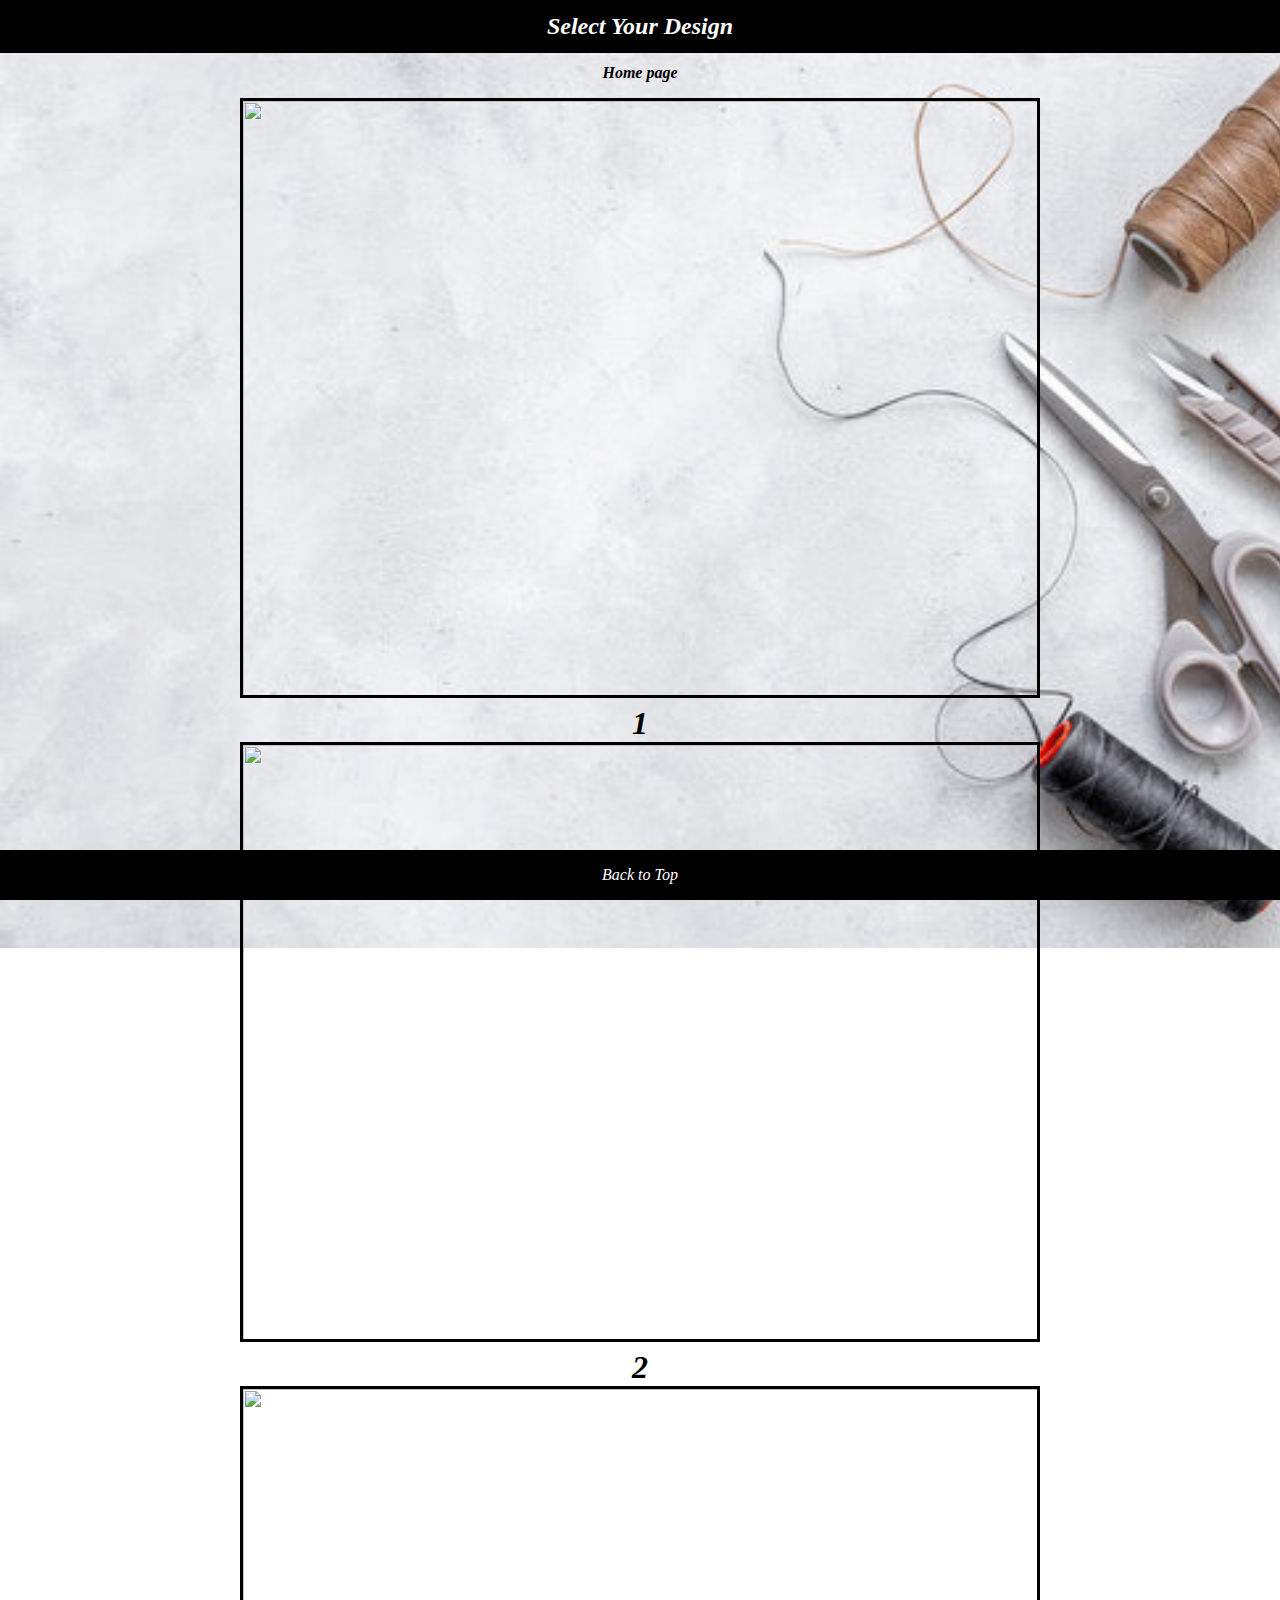
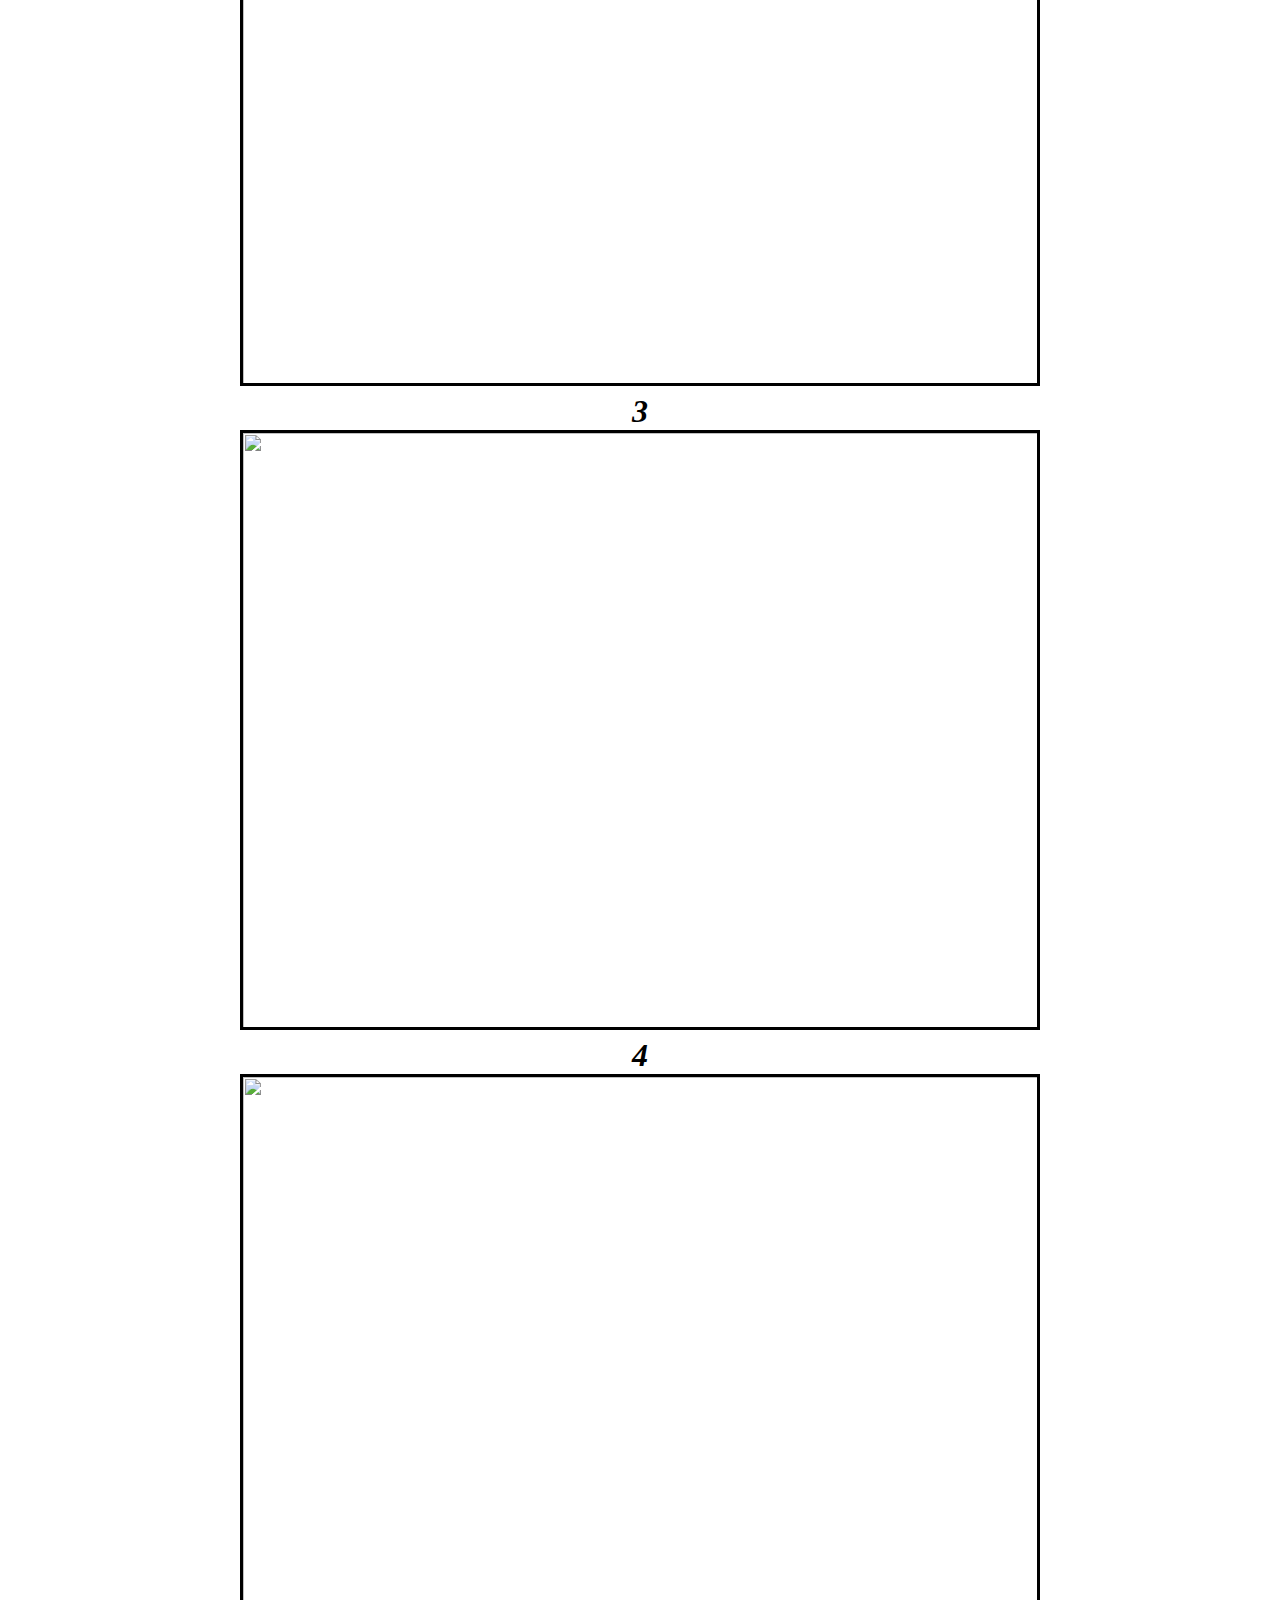
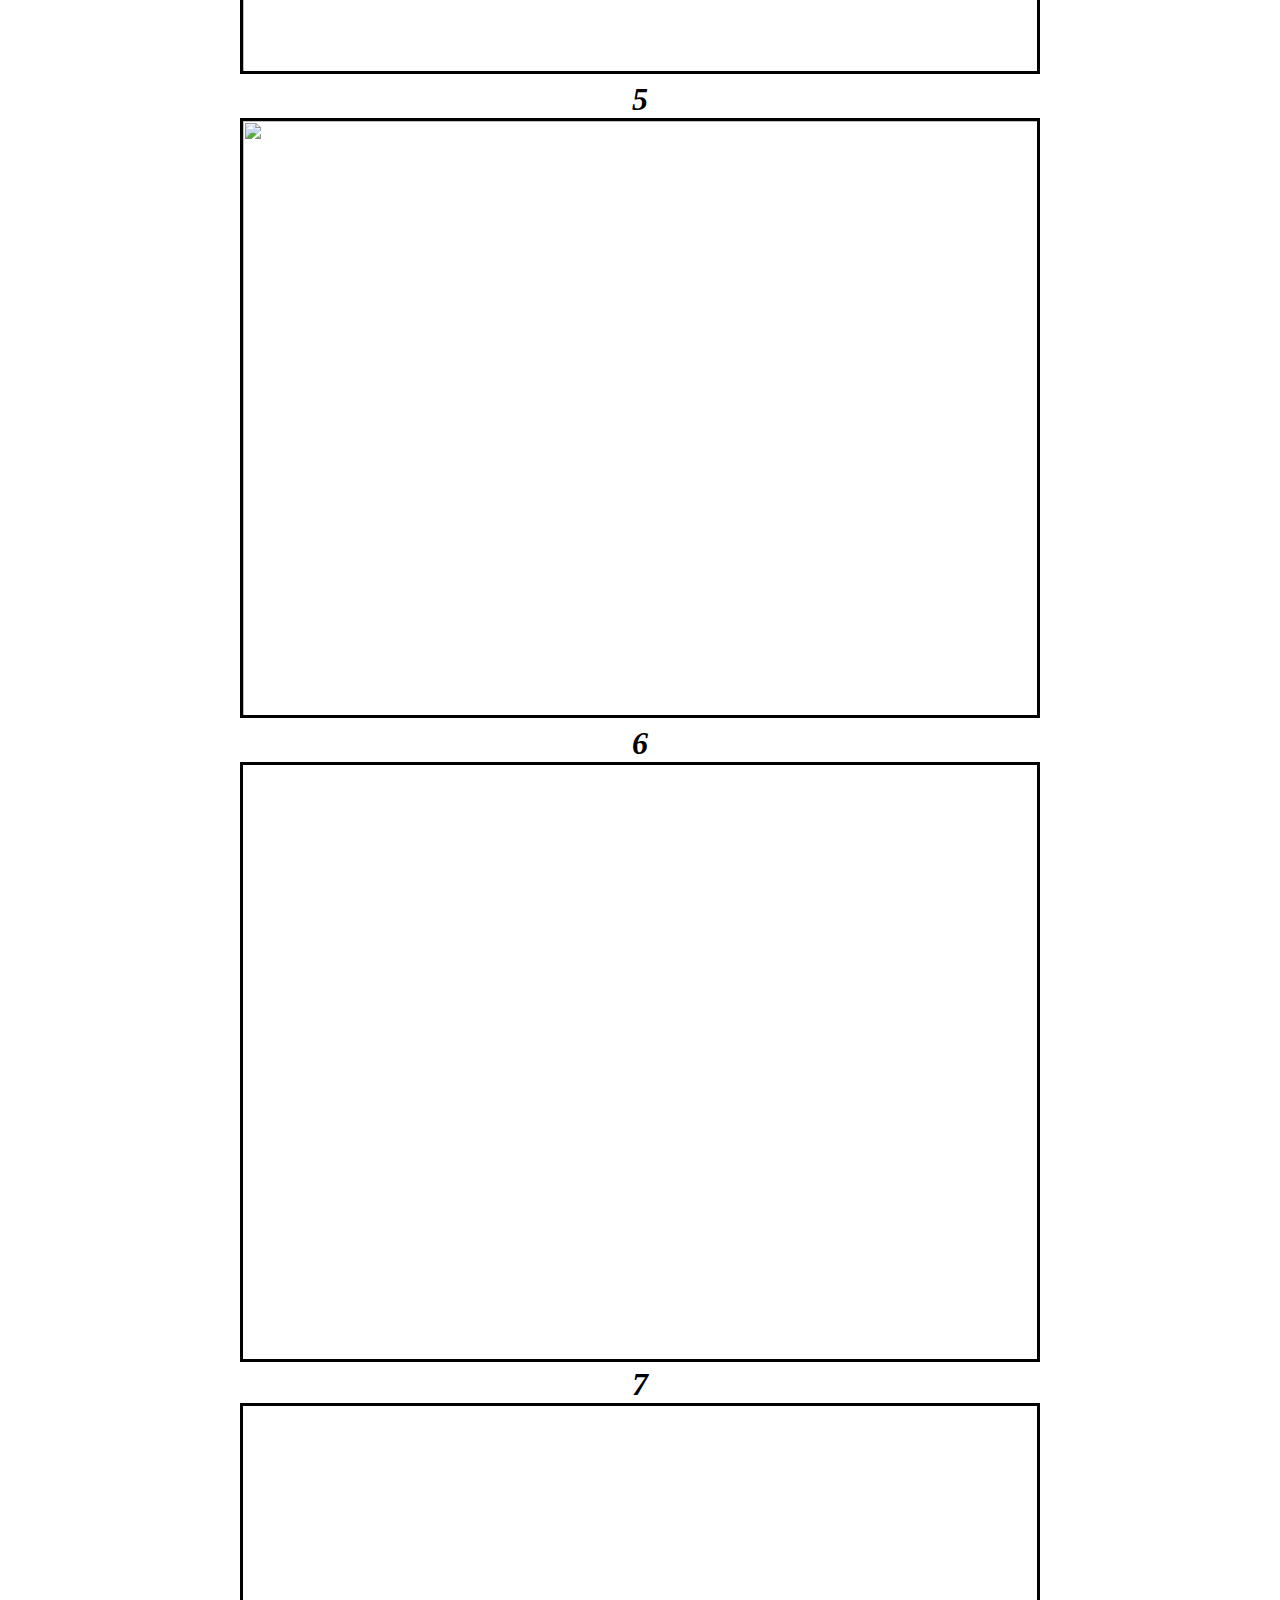
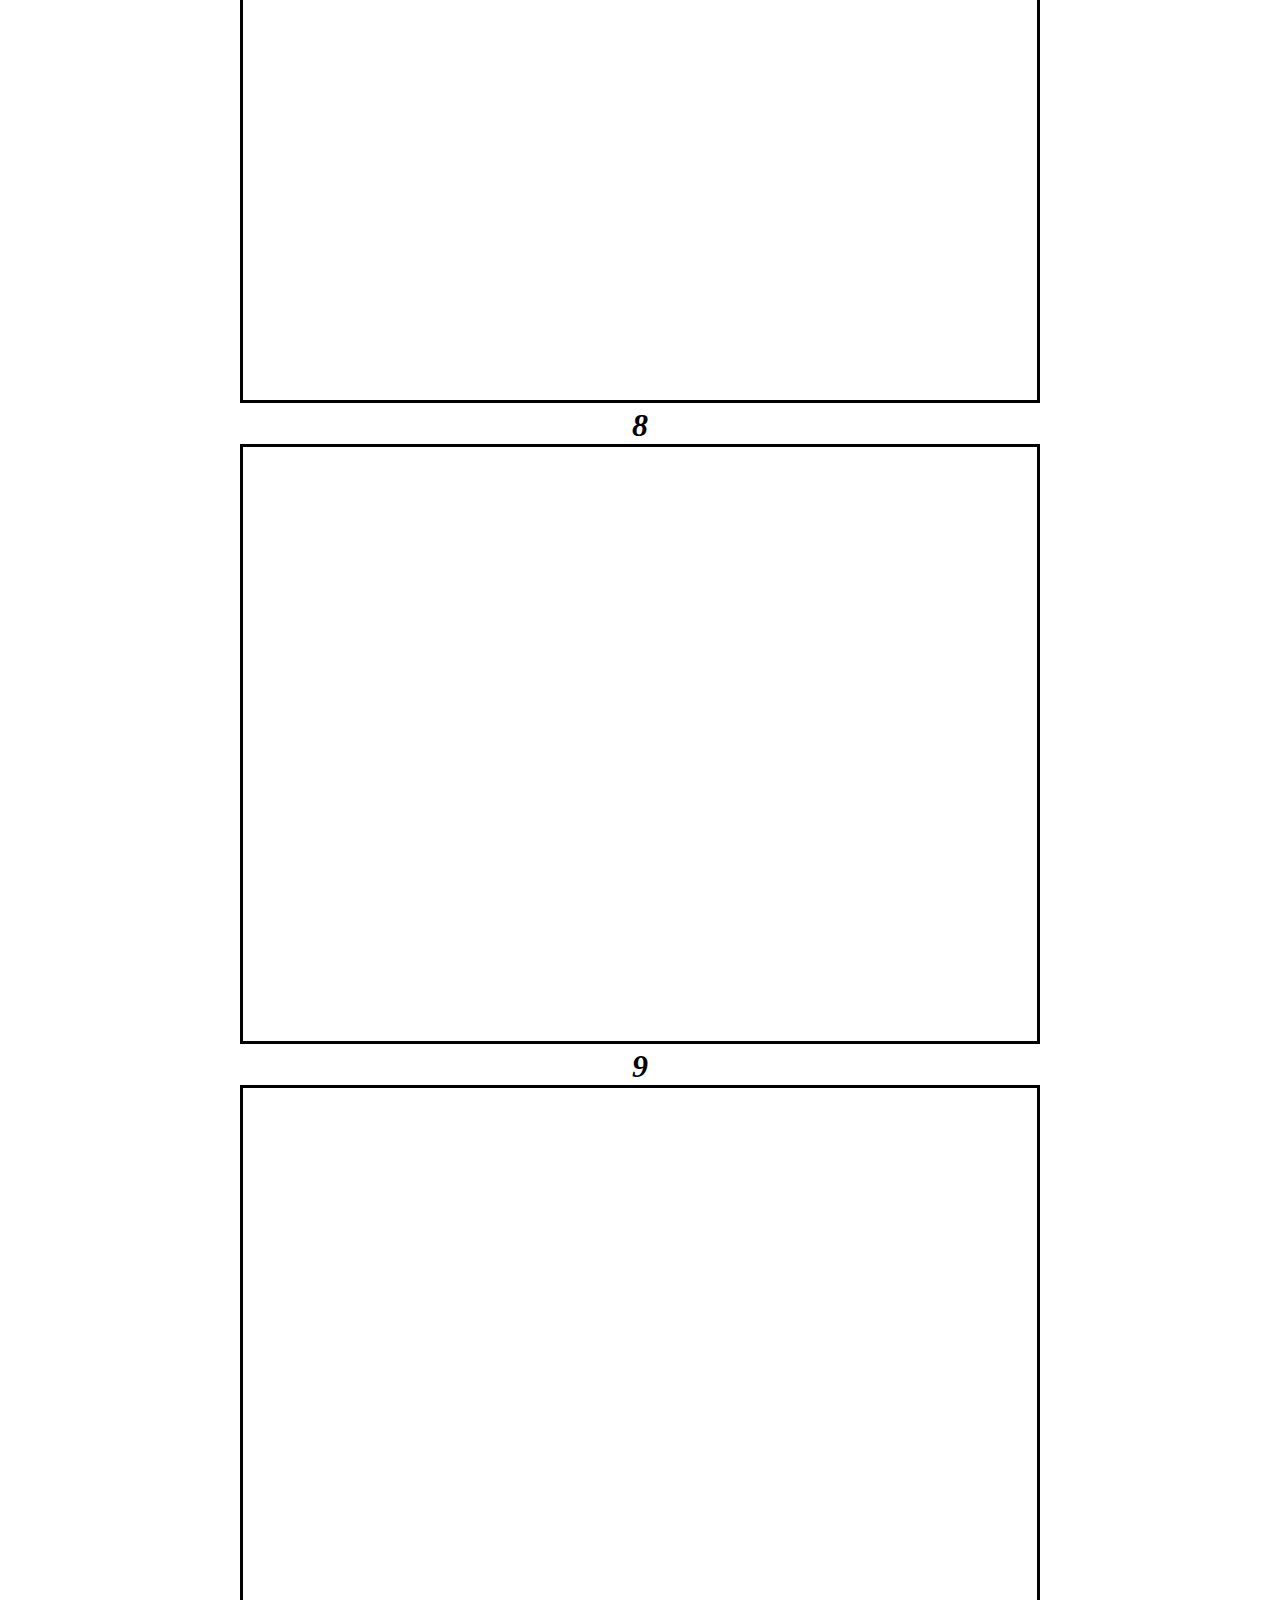
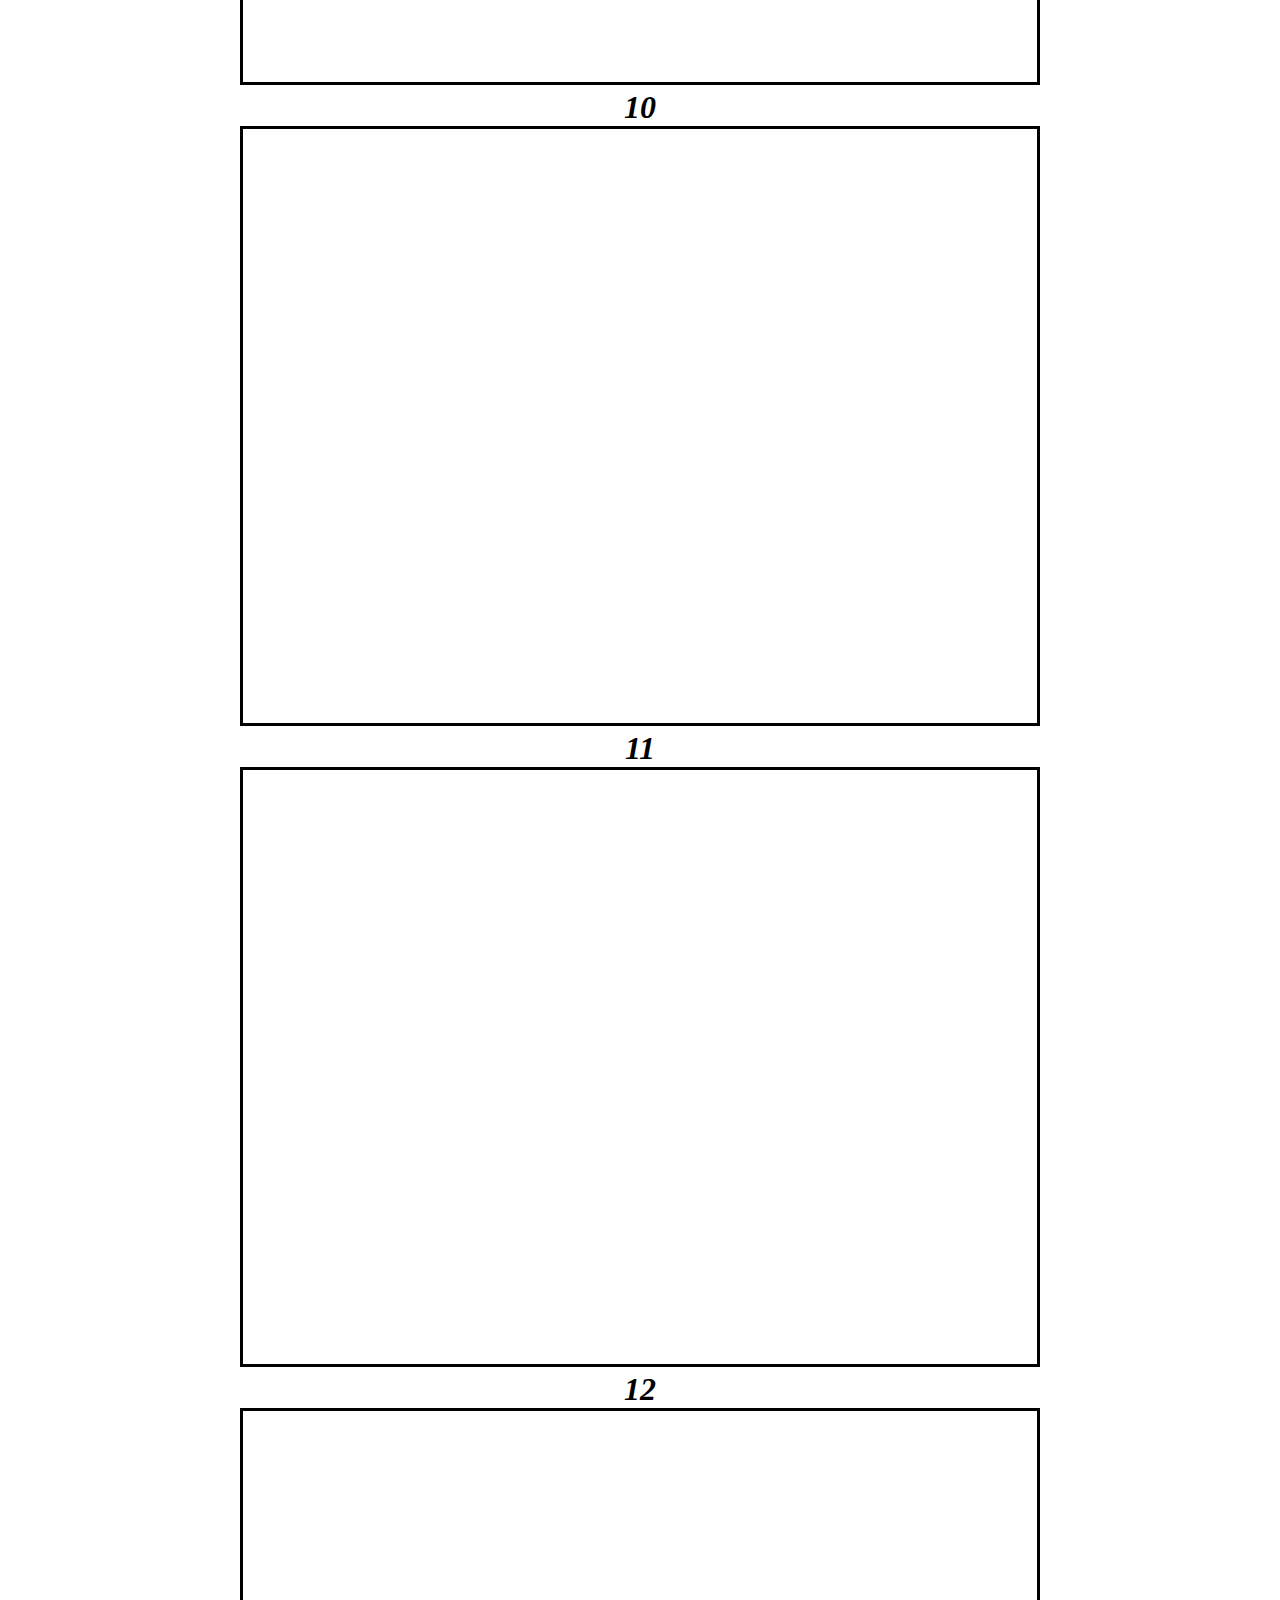
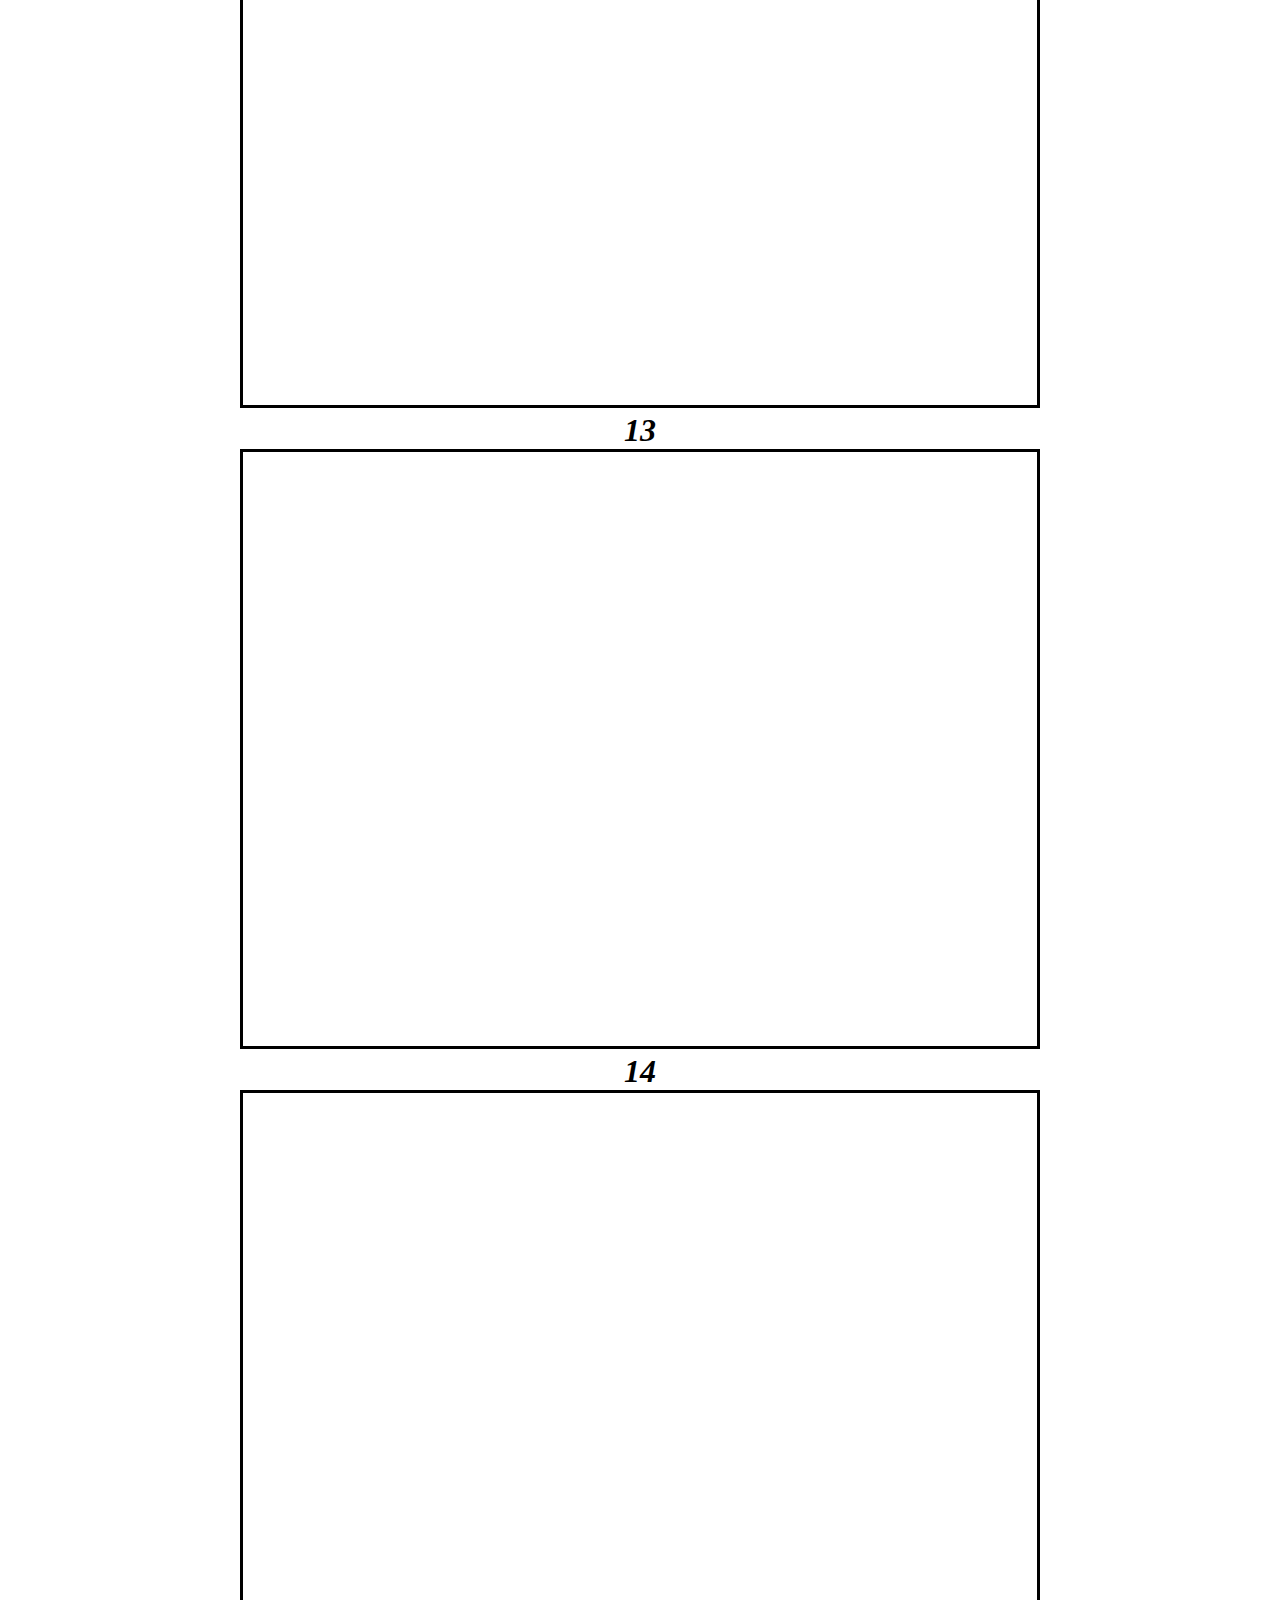
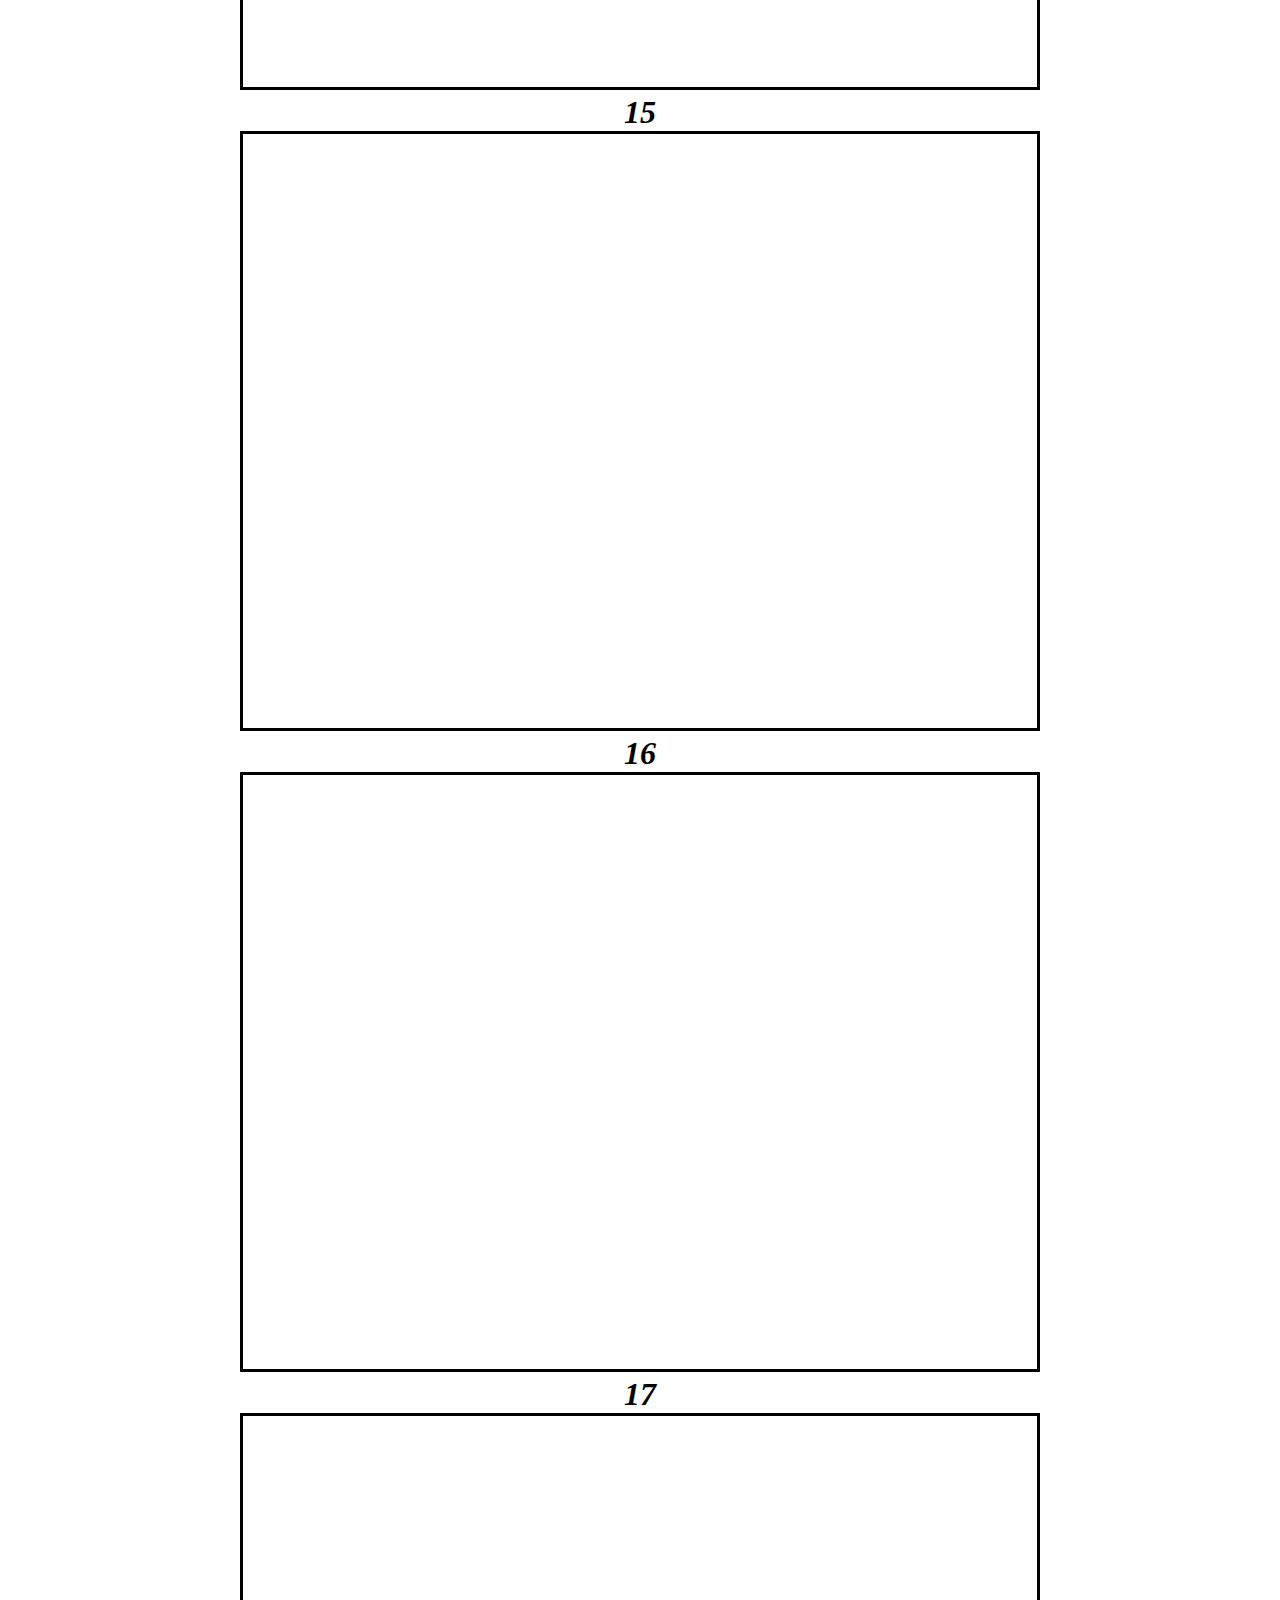
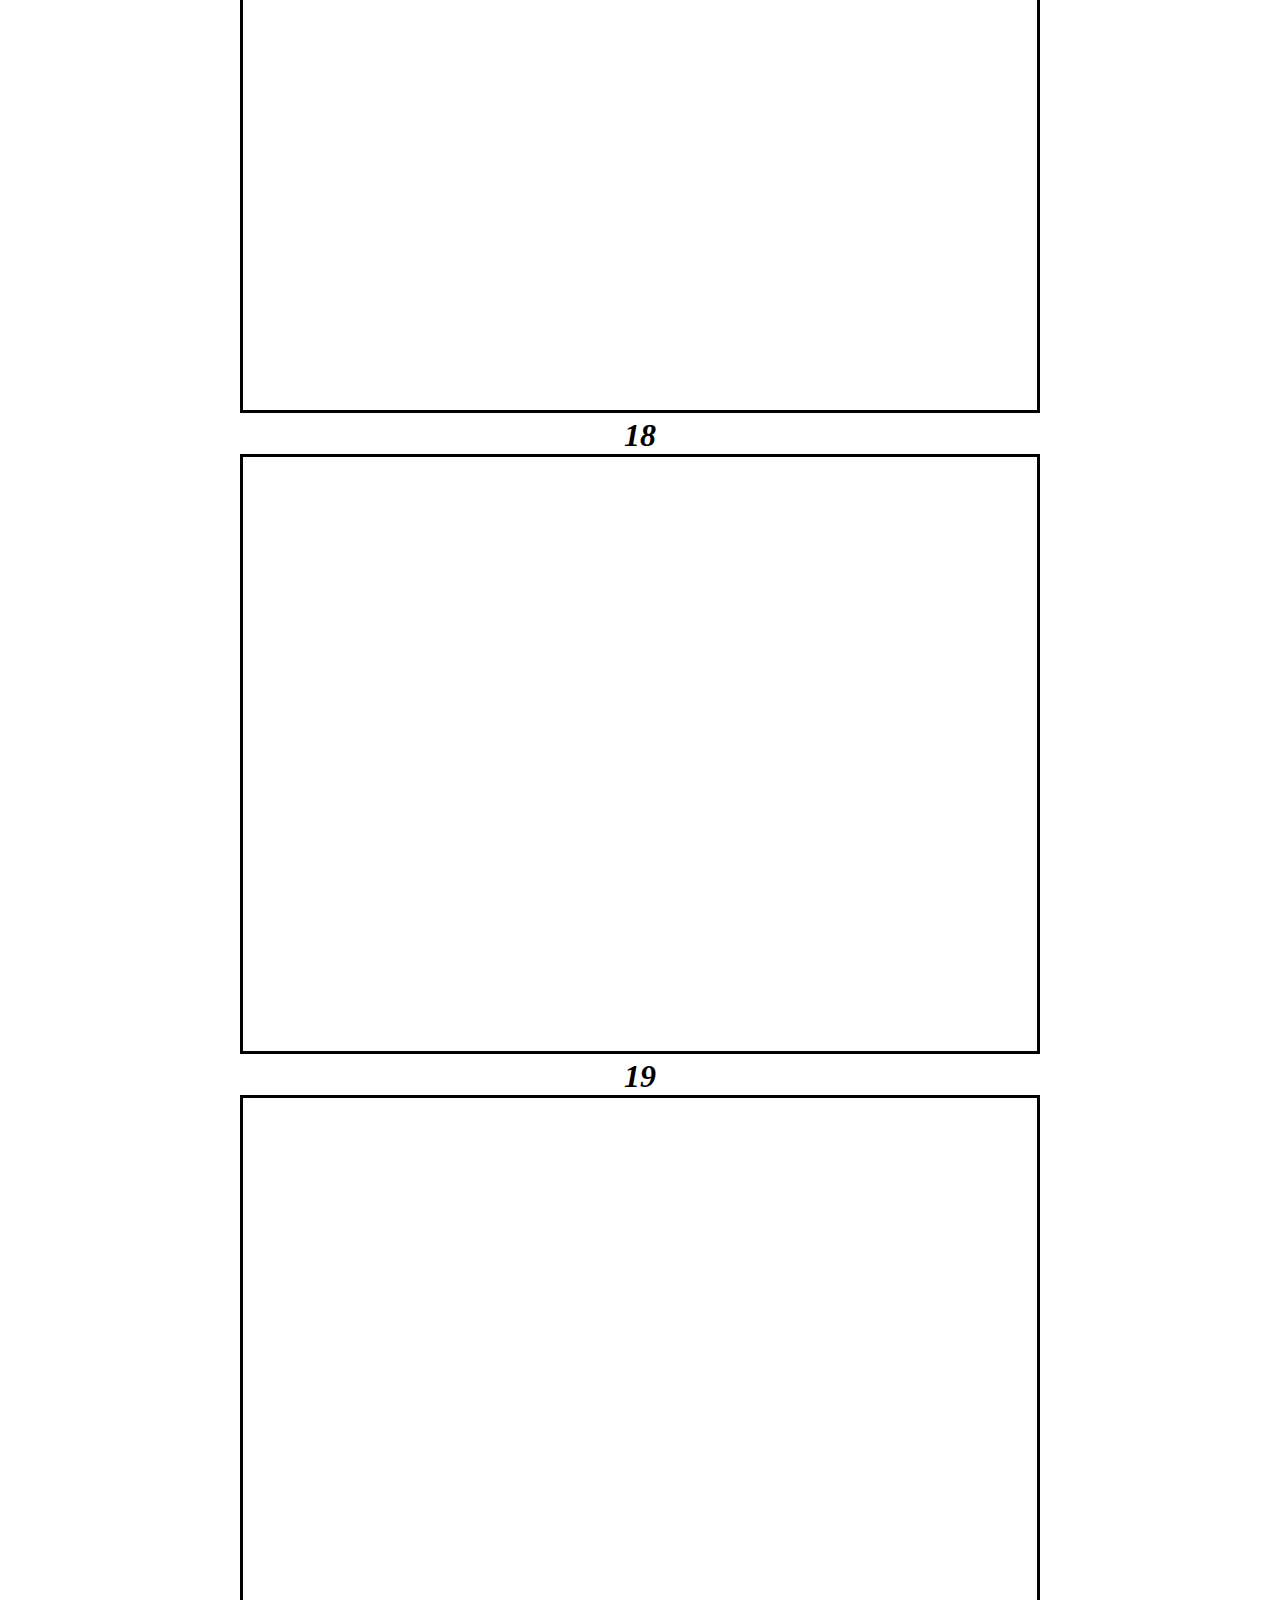
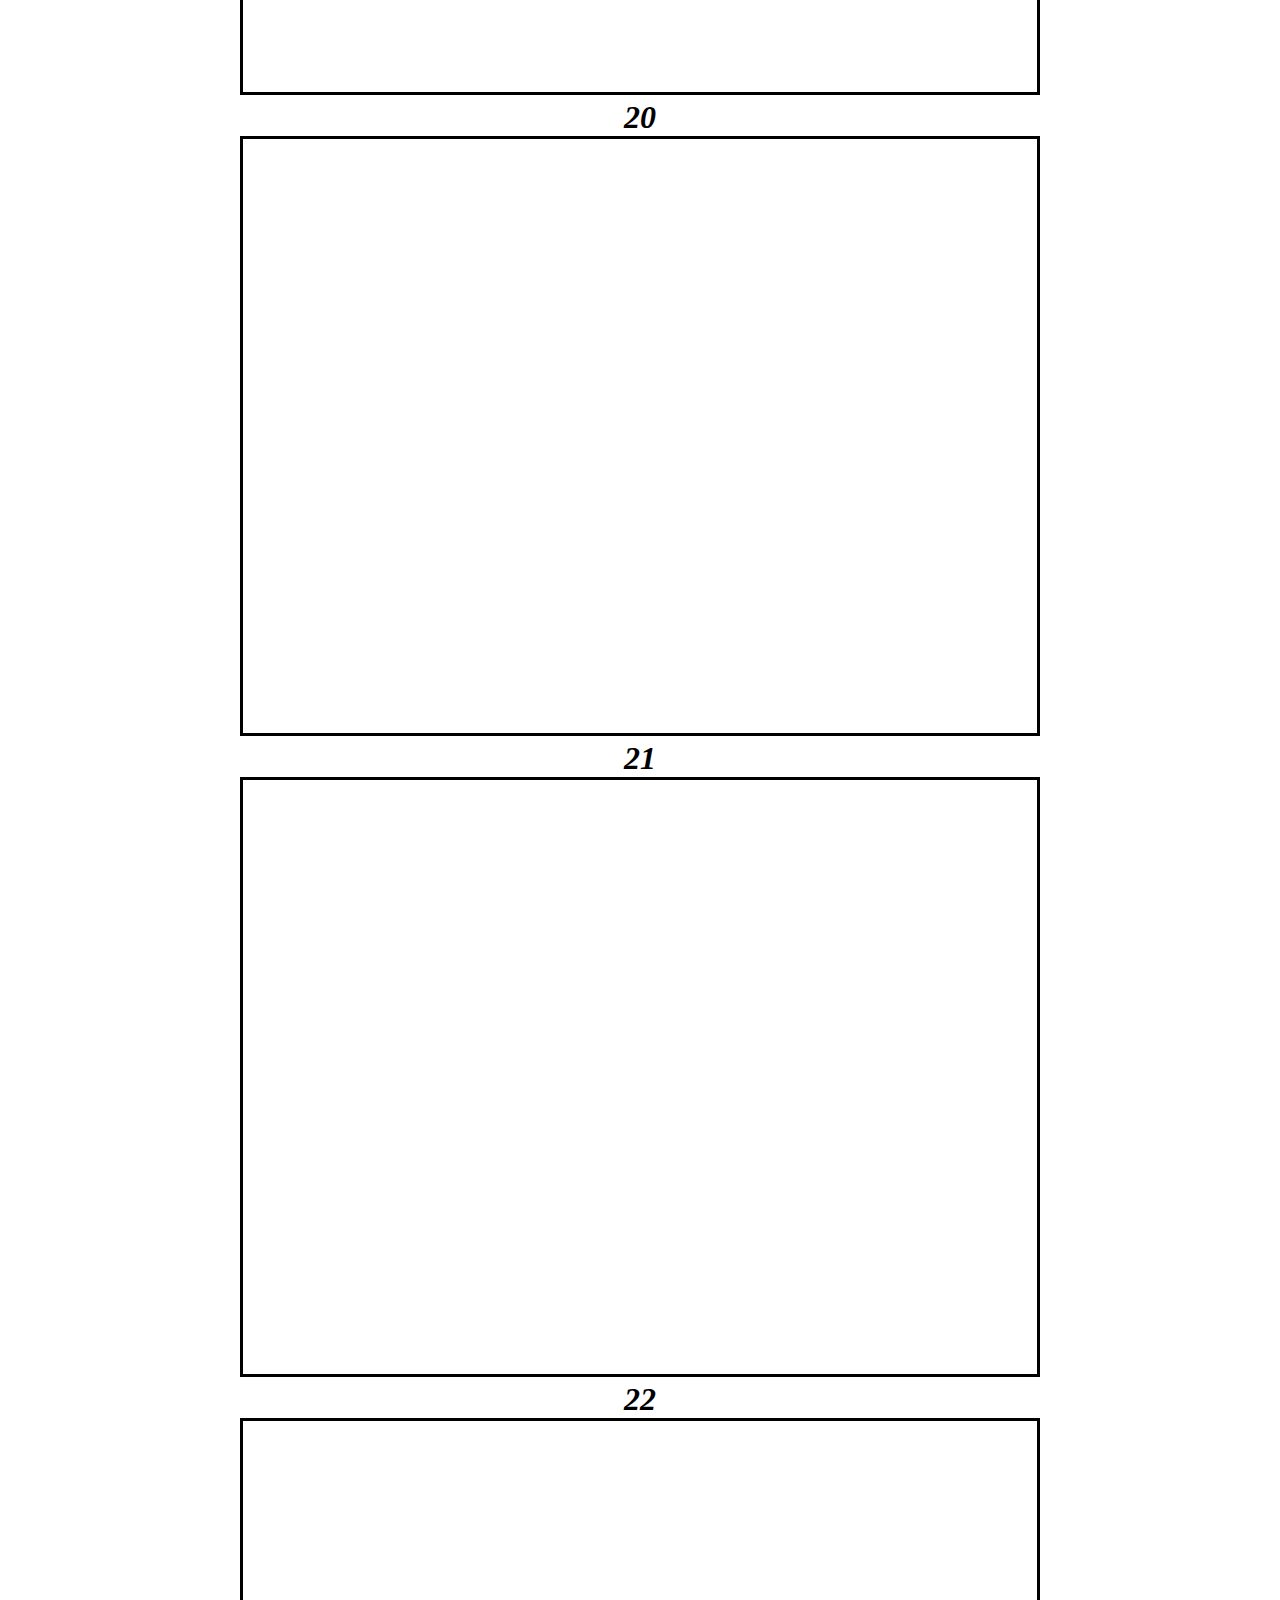
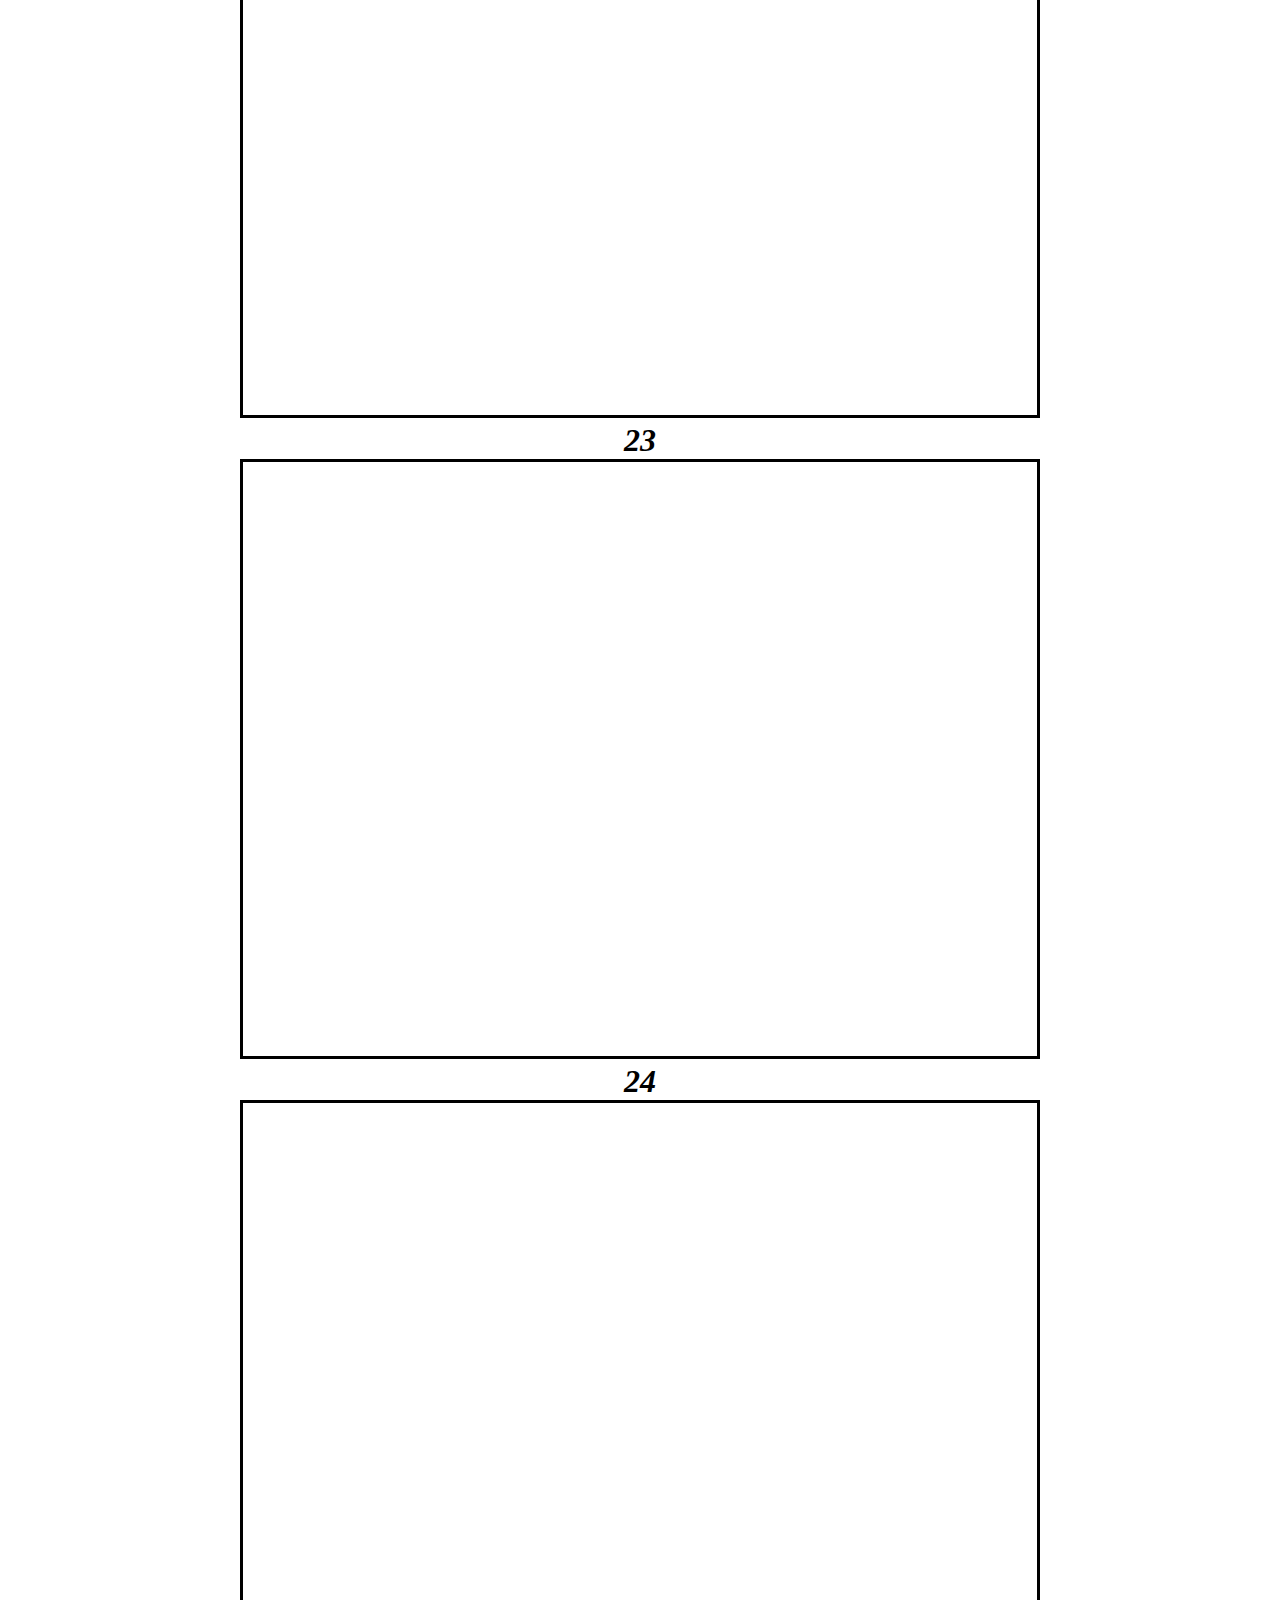
==== blouse.html @ ea1b33c8 "Add files via upload" ====
<!DOCTYPE html>
<html lang="en">
<head>
    <meta charset="UTF-8">
    <meta http-equiv="X-UA-Compatible" content="IE=edge">
    <meta name="viewport" content="width=device-width, initial-scale=1.0">
    <title>Document</title>
    <link rel="stylesheet" href="style.css">
</head>
<body>
    <header class="select">
        <h2>Select Your Design</h2>
        <div class="come">
            <p><a href="index.html">Home page</a></p>
        </div>
    </header>
    <main class="images">
    <figure>
        <img src="images/IMG_20250216_075052.jpg" height="auto" width="80%" loading="lazy">
        <figcaption>1</figcaption>
    </figure>
    <figure>
        <img src="images/IMG_20250216_075114.jpg" height="auto" width="80%" loading="lazy">
        <figcaption>2</figcaption>
    </figure>
        <figure>
        <img src="images/IMG_20250216_075137.jpg" height="auto" width="80%" loading="lazy">
        <figcaption>3</figcaption>
    </figure>
    <figure>
        <img src="images/IMG_20250216_075151.jpg" height="auto" width="80%" loading="lazy">
        <figcaption>4</figcaption>
    </figure>
        <figure>
        <img src="images/IMG_20250216_075327.jpg" height="auto" width="80%" loading="lazy">
        <figcaption>5</figcaption>
    </figure>
    <figure>
        <img src="images/IMG_20250216_075432.jpg" height="auto" width="80%" loading="lazy">
        <figcaption>6</figcaption>
    </figure>
        <figure>
        <img src="images/IMG_20250216_075449.jpg" height="auto" width="80%" loading="lazy">
        <figcaption>7</figcaption>
    </figure>
    <figure>
        <img src="images/IMG_20250216_075507.jpg" height="auto" width="80%" loading="lazy">
        <figcaption>8</figcaption>
    </figure>
        <figure>
        <img src="images/IMG_20250216_075551.jpg" height="auto" width="80%" loading="lazy">
        <figcaption>9</figcaption>
    </figure>
    <figure>
        <img src="images/IMG_20250216_075533.jpg" height="auto" width="80%" loading="lazy">
        <figcaption>10</figcaption>
    </figure>
        <figure>
        <img src="images/IMG_20250216_075616.jpg" height="auto" width="80%" loading="lazy">
        <figcaption>11</figcaption>
    </figure>
    <figure>
        <img src="images/IMG_20250216_075655.jpg" height="auto" width="80%" loading="lazy">
        <figcaption>12</figcaption>
    </figure>
        <figure>
        <img src="images/IMG_20250216_075635.jpg" height="auto" width="80%" loading="lazy">
        <figcaption>13</figcaption>
    </figure>
    <figure>
        <img src="images/IMG_20250216_075714.jpg" height="auto" width="80%" loading="lazy">
        <figcaption>14</figcaption>
    </figure>
    <figure>
        <img src="images/IMG_20250216_075752.jpg" height="auto" width="80%" loading="lazy">
        <figcaption>15</figcaption>
    </figure>
    <figure>
        <img src="images/IMG_20250216_075842.jpg" height="auto" width="80%" loading="lazy">
        <figcaption>16</figcaption>
    </figure>
       <figure>
        <img src="images/IMG_20250216_080505.jpg" height="auto" width="80%" loading="lazy">
        <figcaption>17</figcaption>
    </figure>
    <figure>
        <img src="images/IMG_20250216_080620.jpg" height="auto" width="80%" loading="lazy">
        <figcaption>18</figcaption>
    </figure>
        <figure>
        <img src="images/IMG_20250216_080645.jpg" height="auto" width="80%" loading="lazy">
        <figcaption>19</figcaption>
    </figure>
    <figure>
        <img src="images/IMG_20250216_080659.jpg" height="auto" width="80%" loading="lazy">
        <figcaption>20</figcaption>
    </figure>
        <figure>
        <img src="images/IMG_20250216_080715.jpg" height="auto" width="80%" loading="lazy">
        <figcaption>21</figcaption>
    </figure>
        <figure>
        <img src="images/IMG_20250216_080205.jpg" height="auto" width="80%" loading="lazy">
        <figcaption>22</figcaption>
    </figure>
    <figure>
        <img src="images/IMG_20250216_080223.jpg" height="auto" width="80%" loading="lazy">
        <figcaption>23</figcaption>
    </figure>
        <figure>
        <img src="images/IMG_20250216_080242.jpg" height="auto" width="80%" loading="lazy">
        <figcaption>24</figcaption>
    </figure>
    <figure>
        <img src="images/IMG_20250216_080321.jpg" height="auto" width="80%" loading="lazy">
        <figcaption>25</figcaption>
    </figure>
        <figure>
        <img src="images/IMG_20250216_080358.jpg" height="auto" width="80%" loading="lazy">
        <figcaption>26</figcaption>
    </figure>
    <figure>
        <img src="images/IMG_20250216_080419.jpg" height="auto" width="80%" loading="lazy">
        <figcaption>27</figcaption>
    </figure>
        <figure>
        <img src="images/IMG_20250216_080442.jpg" height="auto" width="80%" loading="lazy">
        <figcaption>28</figcaption>
    </figure>
    <figure>
        <img src="images/IMG_20250216_080604.jpg" height="auto" width="80%" loading="lazy">
        <figcaption>29</figcaption>
    </figure>
        <figure>
        <img src="images/IMG_20250216_080550.jpg" height="auto" width="80%" loading="lazy">
        <figcaption>30</figcaption>
    </figure>
    <figure>
        <img src="images/IMG_20250216_080530.jpg" height="auto" width="80%" loading="lazy">
        <figcaption>31</figcaption>
    </figure>
        <figure>
        <img src="images/IMG_20250217_103155.jpg" height="auto" width="80%" loading="lazy">
        <figcaption>32</figcaption>
    </figure>
    <figure>
        <img src="images/IMG_20250217_103208.jpg" height="auto" width="80%" loading="lazy">
        <figcaption>33</figcaption>
    </figure>
        <figure>
        <img src="images/IMG_20250217_103247.jpg" height="auto" width="80%" loading="lazy">
        <figcaption>34</figcaption>
    </figure>
    <figure>
        <img src="images/IMG_20250217_103301.jpg" height="auto" width="80%" loading="lazy">
        <figcaption>35</figcaption>
    </figure>
    <figure>
        <img src="images/IMG_20250217_103325.jpg" height="auto" width="80%" loading="lazy">
        <figcaption>36</figcaption>
    </figure>
    <figure>
        <img src="images/IMG_20250216_075821.jpg" height="auto" width="80%" loading="lazy">
        <figcaption>37</figcaption>
    </figure>
       <figure>
        <img src="images/IMG_20250216_075901.jpg" height="auto" width="80%" loading="lazy">
        <figcaption>38</figcaption>
    </figure>
    <figure>
        <img src="images/IMG_20250216_075919.jpg" height="auto" width="80%" loading="lazy">
        <figcaption>39</figcaption>
    </figure>
        <figure>
        <img src="images/IMG_20250216_075944.jpg" height="auto" width="80%" loading="lazy">
        <figcaption>40</figcaption>
    </figure>
    <figure>
        <img src="images/IMG_20250216_080032.jpg" height="auto" width="80%" loading="lazy">
        <figcaption>41</figcaption>
    </figure>
        <figure>
        <img src="images/IMG_20250217_105205.jpg" height="auto" width="80%" loading="lazy">
        <figcaption>42</figcaption>
    </figure>
        <figure>
        <img src="images/IMG_20250217_105224.jpg" height="auto" width="80%" loading="lazy">
        <figcaption>43</figcaption>
    </figure>
        <figure>
        <img src="images/IMG_20250217_105239.jpg" height="auto" width="80%" loading="lazy">
        <figcaption>44</figcaption>
    </figure>
    <figure>
        <img src="images/IMG_20250217_105310.jpg" height="auto" width="80%" loading="lazy">
        <figcaption>45</figcaption>
    </figure>
        <figure>
        <img src="images/IMG_20250217_105331.jpg" height="auto" width="80%" loading="lazy">
        <figcaption>46</figcaption>
    </figure>
    <figure>
        <img src="images/IMG_20250217_105348.jpg" height="auto" width="80%" loading="lazy">
        <figcaption>47</figcaption>
    </figure>
    <figure>
        <img src="images/IMG_20250217_105406.jpg" height="auto" width="80%" loading="lazy">
        <figcaption>48</figcaption>
    </figure>
    <figure>
        <img src="images/IMG-20250216-WA0046.jpg" height="auto" width="80%" loading="lazy">
        <figcaption>49</figcaption>
    </figure>
       <figure>
        <img src="images/IMG_20250217_105422.jpg" height="auto" width="80%" loading="lazy">
        <figcaption>50</figcaption>
    </figure>
     <figure>
        <img src="images/IMG_20250217_105503.jpg" height="auto" width="80%" loading="lazy">
        <figcaption>51</figcaption>
    </figure>
    <figure>
        <img src="images/IMG_20250217_105522.jpg" height="auto" width="80%" loading="lazy">
        <figcaption>52</figcaption>
    </figure>
        <figure>
        <img src="images/IMG_20250217_111845.jpg" height="auto" width="80%" loading="lazy">
        <figcaption>53</figcaption>
    </figure>
    <figure>
        <img src="images/IMG_20250217_111910.jpg" height="auto" width="80%" loading="lazy">
        <figcaption>54</figcaption>
    </figure>
        <figure>
        <img src="images/IMG_20250217_111932.jpg" height="auto" width="80%" loading="lazy">
        <figcaption>55</figcaption>
    </figure>
    <figure>
        <img src="images/IMG_20250217_111954.jpg" height="auto" width="80%" loading="lazy">
        <figcaption>56</figcaption>
    </figure>
        <figure>
        <img src="images/IMG_20250217_112020.jpg" height="auto" width="80%" loading="lazy">
        <figcaption>57</figcaption>
    </figure>
    <figure>
        <img src="images/IMG_20250217_112052.jpg" height="auto" width="80%" loading="lazy">
        <figcaption>58</figcaption>
    </figure>
        <figure>
        <img src="images/IMG-20250216-WA0030.jpg" height="auto" width="80%" loading="lazy">
        <figcaption>59</figcaption>
    </figure>
    <figure>
        <img src="images/IMG-20250216-WA0031.jpg" height="auto" width="80%" loading="lazy">
        <figcaption>60</figcaption>
    </figure>
         <figure>
        <img src="images/IMG_20250217_121512.jpg" height="auto" width="80%" loading="lazy">
        <figcaption>61</figcaption>
    </figure>
    <figure>
        <img src="images/IMG_20250217_121533.jpg" height="auto" width="80%" loading="lazy">
        <figcaption>62</figcaption>
    </figure>
        <figure>
        <img src="images/IMG_20250217_121602.jpg" height="auto" width="80%" loading="lazy">
        <figcaption>63</figcaption>
    </figure>
    <figure>
        <img src="images/IMG_20250217_121643.jpg" height="auto" width="80%" loading="lazy">
        <figcaption>64</figcaption>
    </figure>
        <figure>
        <img src="images/IMG_20250217_121658.jpg" height="auto" width="80%" loading="lazy">
        <figcaption>65</figcaption>
    </figure>
    <figure>
        <img src="images/IMG_20250217_121717.jpg" height="auto" width="80%" loading="lazy">
        <figcaption>66</figcaption>
    </figure>
        <figure>
        <img src="images/IMG_20250217_121753.jpg" height="auto" width="80%" loading="lazy">
        <figcaption>67</figcaption>
    </figure>
    <figure>
        <img src="images/IMG_20250217_121803.jpg" height="auto" width="80%" loading="lazy">
        <figcaption>68</figcaption>
    </figure>
        <figure>
        <img src="images/IMG_20250217_121853.jpg" height="auto" width="80%" loading="lazy">
        <figcaption>69</figcaption>
    </figure>
    <figure>
        <img src="images/IMG-20250216-WA0015.jpg" height="auto" width="80%" loading="lazy">
        <figcaption>70</figcaption>
    </figure>
         <figure>
        <img src="images/IMG_20250217_123908.jpg" height="auto" width="80%" loading="lazy">
        <figcaption>71</figcaption>
    </figure>
    <figure>
        <img src="images/IMG_20250217_123929.jpg" height="auto" width="80%" loading="lazy">
        <figcaption>72</figcaption>
    </figure>
        <figure>
        <img src="images/IMG_20250217_123956.jpg" height="auto" width="80%" loading="lazy">
        <figcaption>73</figcaption>
    </figure>
    <figure>
        <img src="images/IMG_20250217_124021.jpg" height="auto" width="80%" loading="lazy">
        <figcaption>74</figcaption>
    </figure>
        <figure>
        <img src="images/IMG_20250217_124045.jpg" height="auto" width="80%" loading="lazy">
        <figcaption>75</figcaption>
    </figure>
    <figure>
        <img src="images/IMG_20250217_124127.jpg" height="auto" width="80%" loading="lazy">
        <figcaption>76</figcaption>
    </figure>
        <figure>
        <img src="images/IMG_20250217_124202.jpg" height="auto" width="80%" loading="lazy">
        <figcaption>77</figcaption>
    </figure>
  </main>
  <footer class="fix">
	    <p><a href="#">Back to Top</a></p>
  </footer>
</body>
</html>
---- style.css ----
*{
    margin:0;
    padding:0;
    box-sizing: border-box;
}
:root{
    --BACK:#FBAED2;
    --SMOKE:#E5E4E2;
    --BLACK:black;
    --WHIT:white;
}
body{
    width:100vw;
    height:100vh;
    font-style: italic;
    font-family: times;
    background-image: url("360_F_503913447_WkM7sr392iLZJMqK3SIZMLe1yn9hv8gz.jpg");
 /* background-color:#A4DDED;*/
}
html{
    scroll-behavior: smooth;
}
/* HOME PAGE */
.title h3{
    background-color: var(--BLACK);
    color: var(--WHIT);
    text-align: center;
    padding:1rem;
    width:100vw;
    position: fixed;
    top:0;
}
.nav{
    text-align: center;
    line-height: 3rem;
    margin-top:3.6rem;
}
.nav a{
    text-decoration: none;
    color:black;
    background-color: var(--SMOKE);
    display:block;
    border-bottom:2px double var(--BLACK);
    font-weight: bold;
}
.main img{
    width:50%;
    height:auto;
    margin:2rem 25%;
    border-radius:50%;
    border:2px double var(--BLACK);
}
.main p{
    margin: auto 1rem;
    text-align: justify;
    line-height: 2rem;
}
.fix{
    position:fixed;
    bottom:0;
    background-color: var(--BLACK);
    color: var(--WHIT);
    width:100vw;
    padding:1rem;
    text-align: center;
}
/* ABOUT */
.about h2{
  /*  background-color: var(--BACK);*/
    text-align: center;
    padding:1rem;
    width:100vw;
}

.about p{
    line-height:2rem;
    margin:1rem 1rem;
    text-align: justify;
}
.home a{
    text-decoration: none;
    color: var(--BLACK);
    font-weight:bold ;
}
.home {
    text-align: center;
    padding:1rem;
}
.home a:hover{
    background-color: var(--BLACK);
    color:var(--WHIT);
}
/* BLOUSE */
.select h2{
  /*  background-color: var(--BACK);*/
  /*  text-align: center;
    padding:1rem;*/
    background-color: var(--BLACK);
    color: var(--WHIT);
    text-align: center;
    padding:0.8rem;
    width:100vw;
    position: fixed;
    top:0;
}
.come a{
    text-decoration: none;
    color: var(--BLACK);
    font-weight:bold ;
        
}
.come {
    text-align: center;
    padding:1rem;
    margin-top:3rem;
}
.come a:hover{
    background-color: var(--BLACK);
    color:var(--WHIT);
}
.images img{
    width:330px;
    height:200px;
    border: 3px solid black;
    transition:transform 0.3s linear;
}
.images{
    display: flex;
    flex-wrap: wrap;
    justify-content: center;
    align-items: center;
}
.images img:active {
    transform: scale(1.5);
}
.images figcaption{
    text-align: center;
}
.fix a{
    text-decoration: none;
    color:var(--WHIT);
    display:block;
}
/* CONTACT */
.cnct h2{
   /* background-color: var(--BACK);*/
    text-align: center;
    padding:1rem;
}
.cnct{
    text-align: center;
    line-height:2rem;
}
.cnct address{
    border:2px double var(--BLACK);
    padding:1rem;
    margin:2rem 2rem;
    background-color: var(--SMOKE);
}
.cnct a{
    text-decoration: none;
    color:var(--BLACK);
    border: 2px double var(--BLACK);
    width:80%;
    display:block;
    margin:1rem 10%;
    background-color: var(--SMOKE);
}
/* PRICE */
.price h2{
  /*  background-color: var(--BACK);*/
    text-align: center;
    padding:1rem;
}
.price{
    text-align: center;
}
.price h3{
    margin-top:2rem;
}
.price p{
    line-height:1.5rem;
}
.note{
    margin:5rem 2rem;
    text-align: justify;
}
/* DESKTOP SITE */
@media (min-width:1024px){
    body{
       background-image: url("360_F_503913447_WkM7sr392iLZJMqK3SIZMLe1yn9hv8gz.jpg");
       background-repeat: no-repeat;    
       background-size: cover;
    }
    /* HOME */
    .title h3{
        font-size:2rem;
    }
    .main{
        width:100vw;
        display: flex;
        flex-wrap: nowrap;
        justify-content:space-evenly;
    }
    .main img{
        width:20%;
        margin-left:10%;
    }
    .main p{
        margin-right:10%;
    }
    .nav{
        margin-top:4.8rem;
    }
    /* ABOUT */
    .about p{
        margin:5% 10%;
    }
    /* BLOUSE */
    .images{
        display:flex;
        flex-flow: column nowrap;
    }
    .images img{
        width:800px;
        height:600px;
    }
    .images figcaption{
        font-size: 2rem;
        font-weight: bold;
    }
    /* CONTACT */
    .cnct{
        margin:auto 20%;
    }
    /* PRICE */
    .note{
        margin:5% 20%;
    }
}
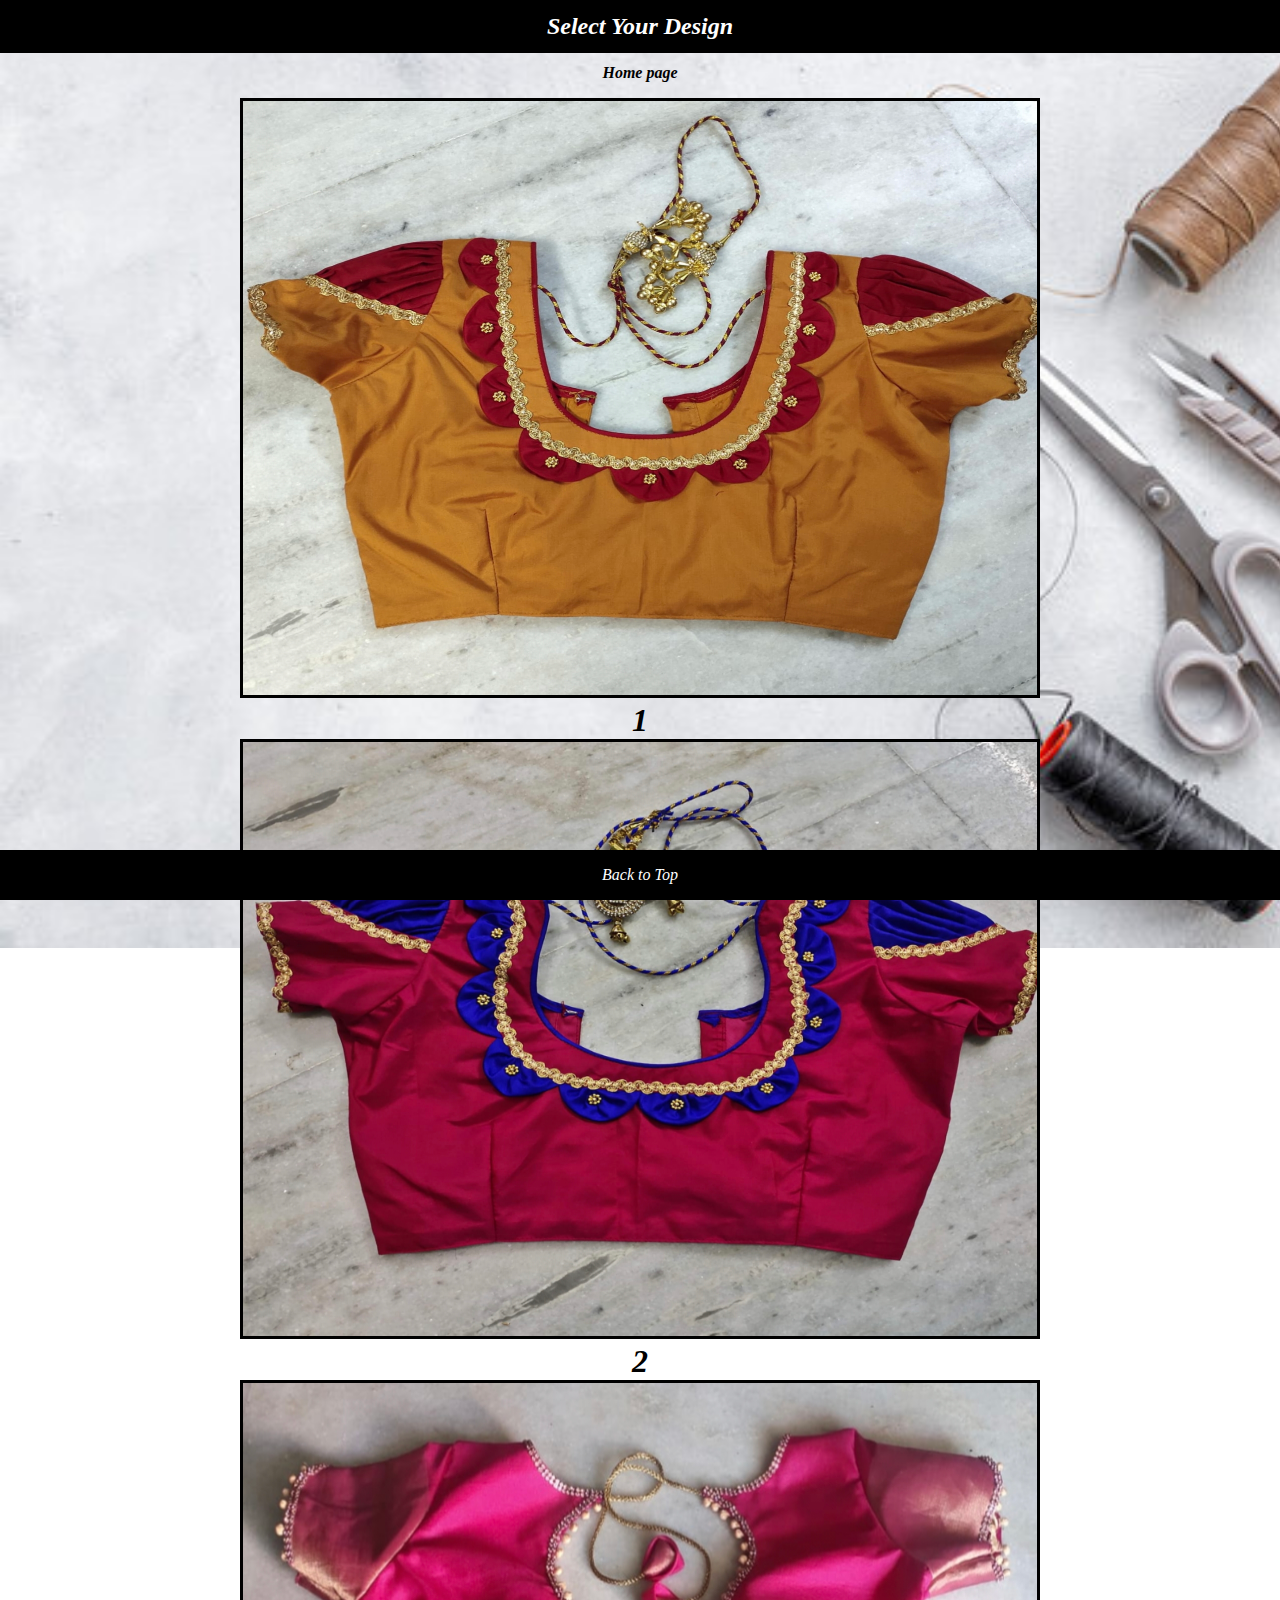
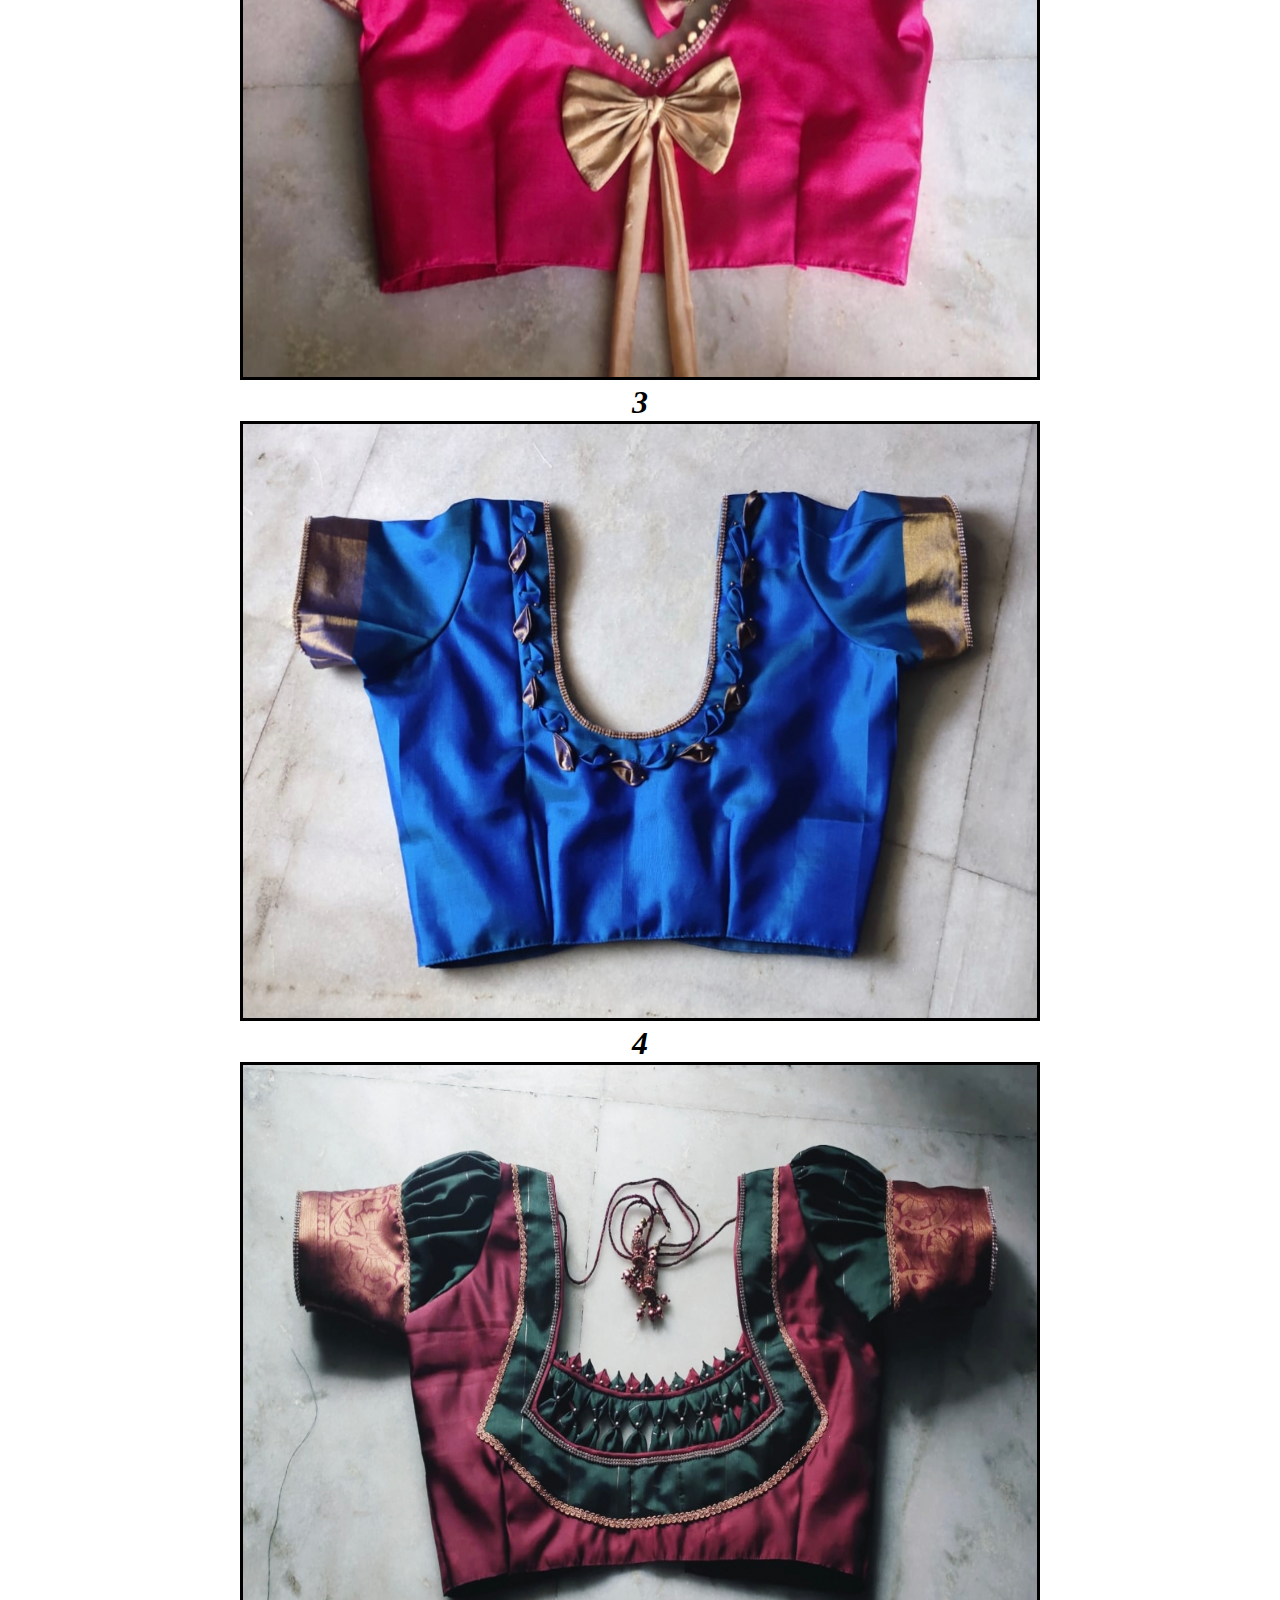
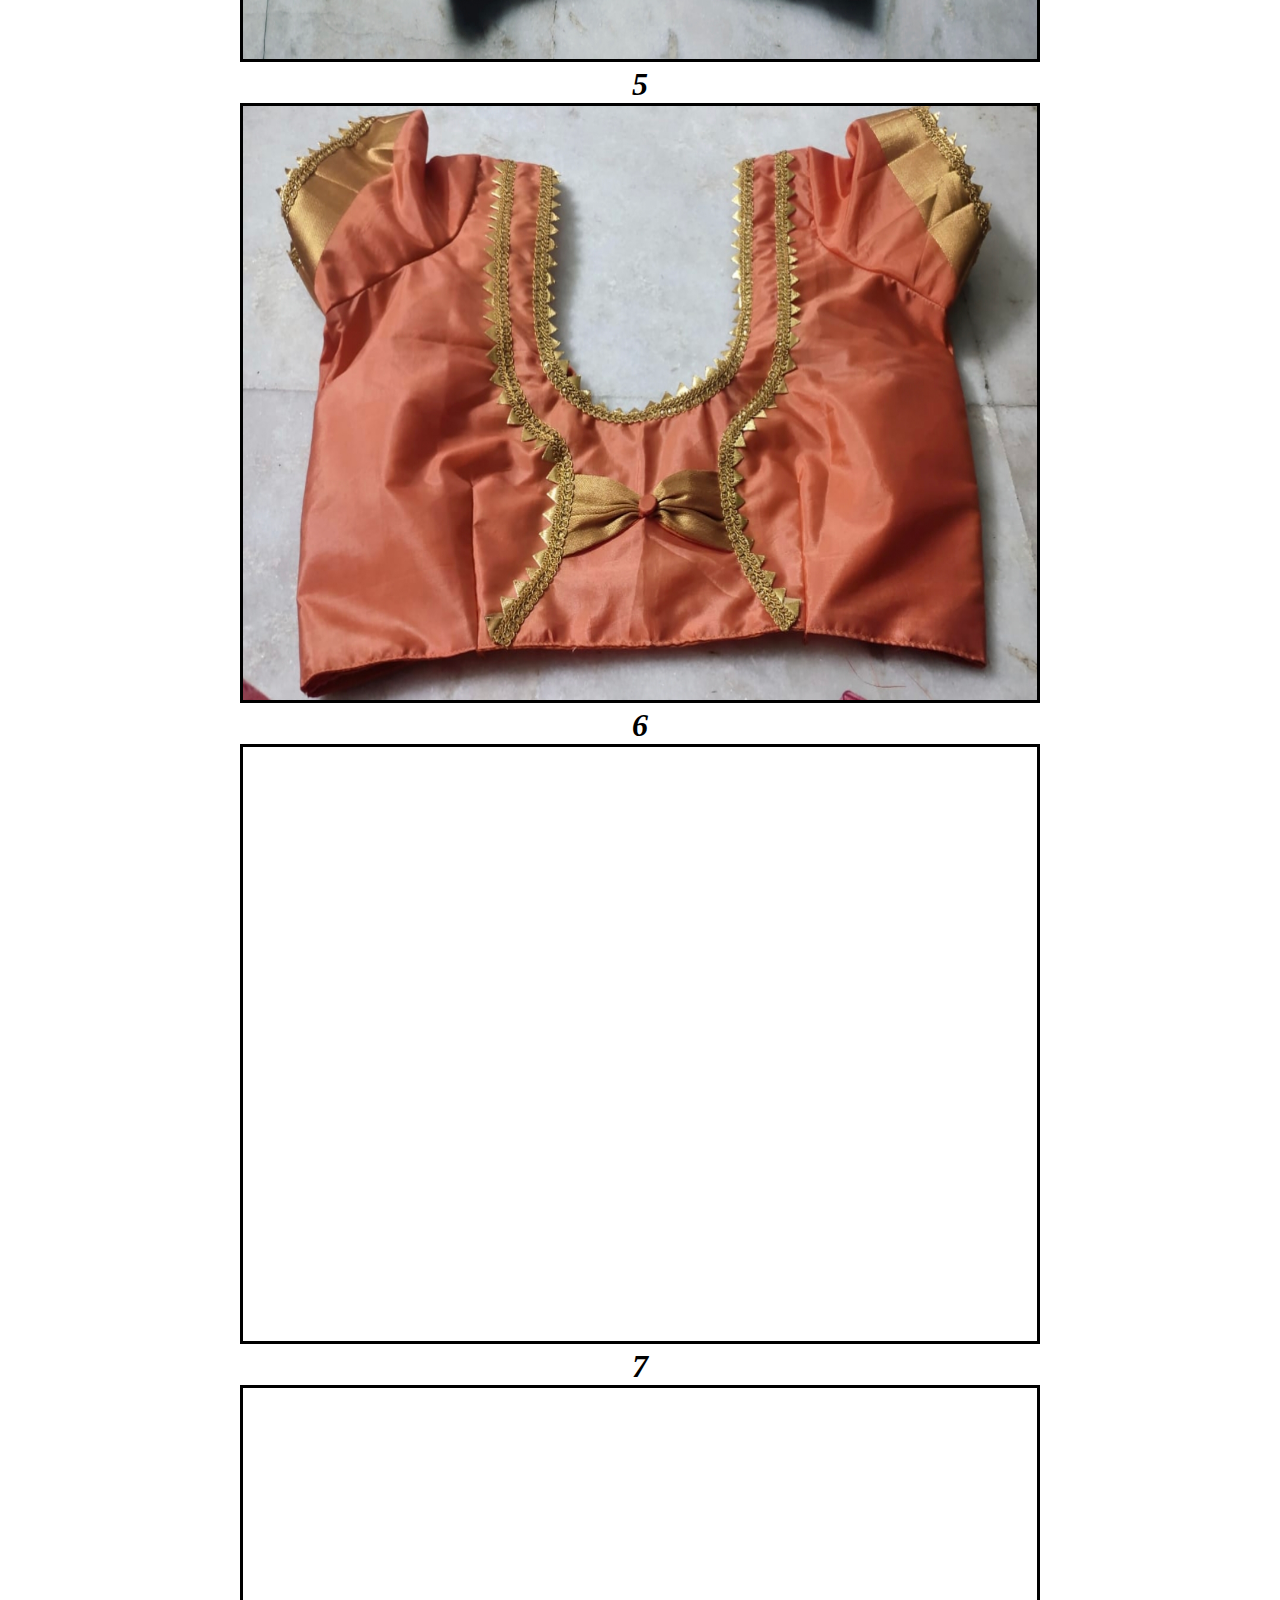
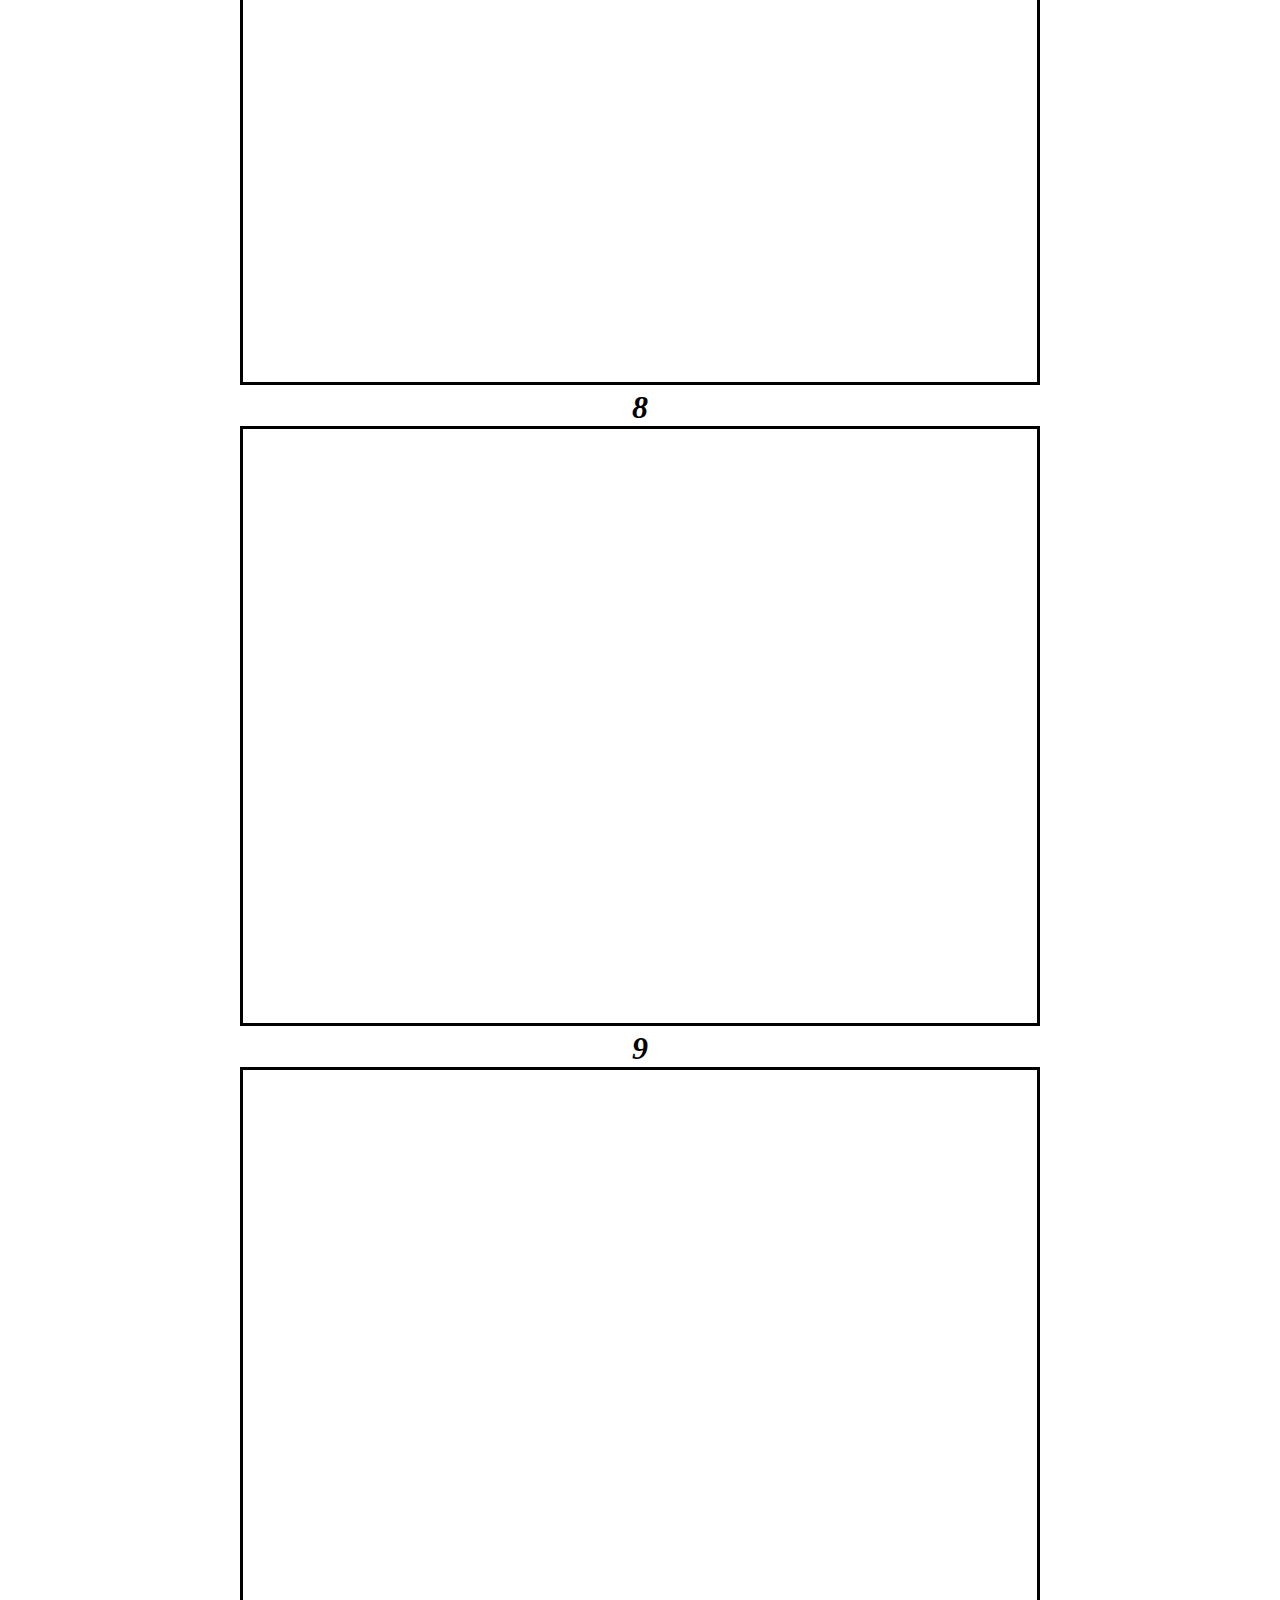
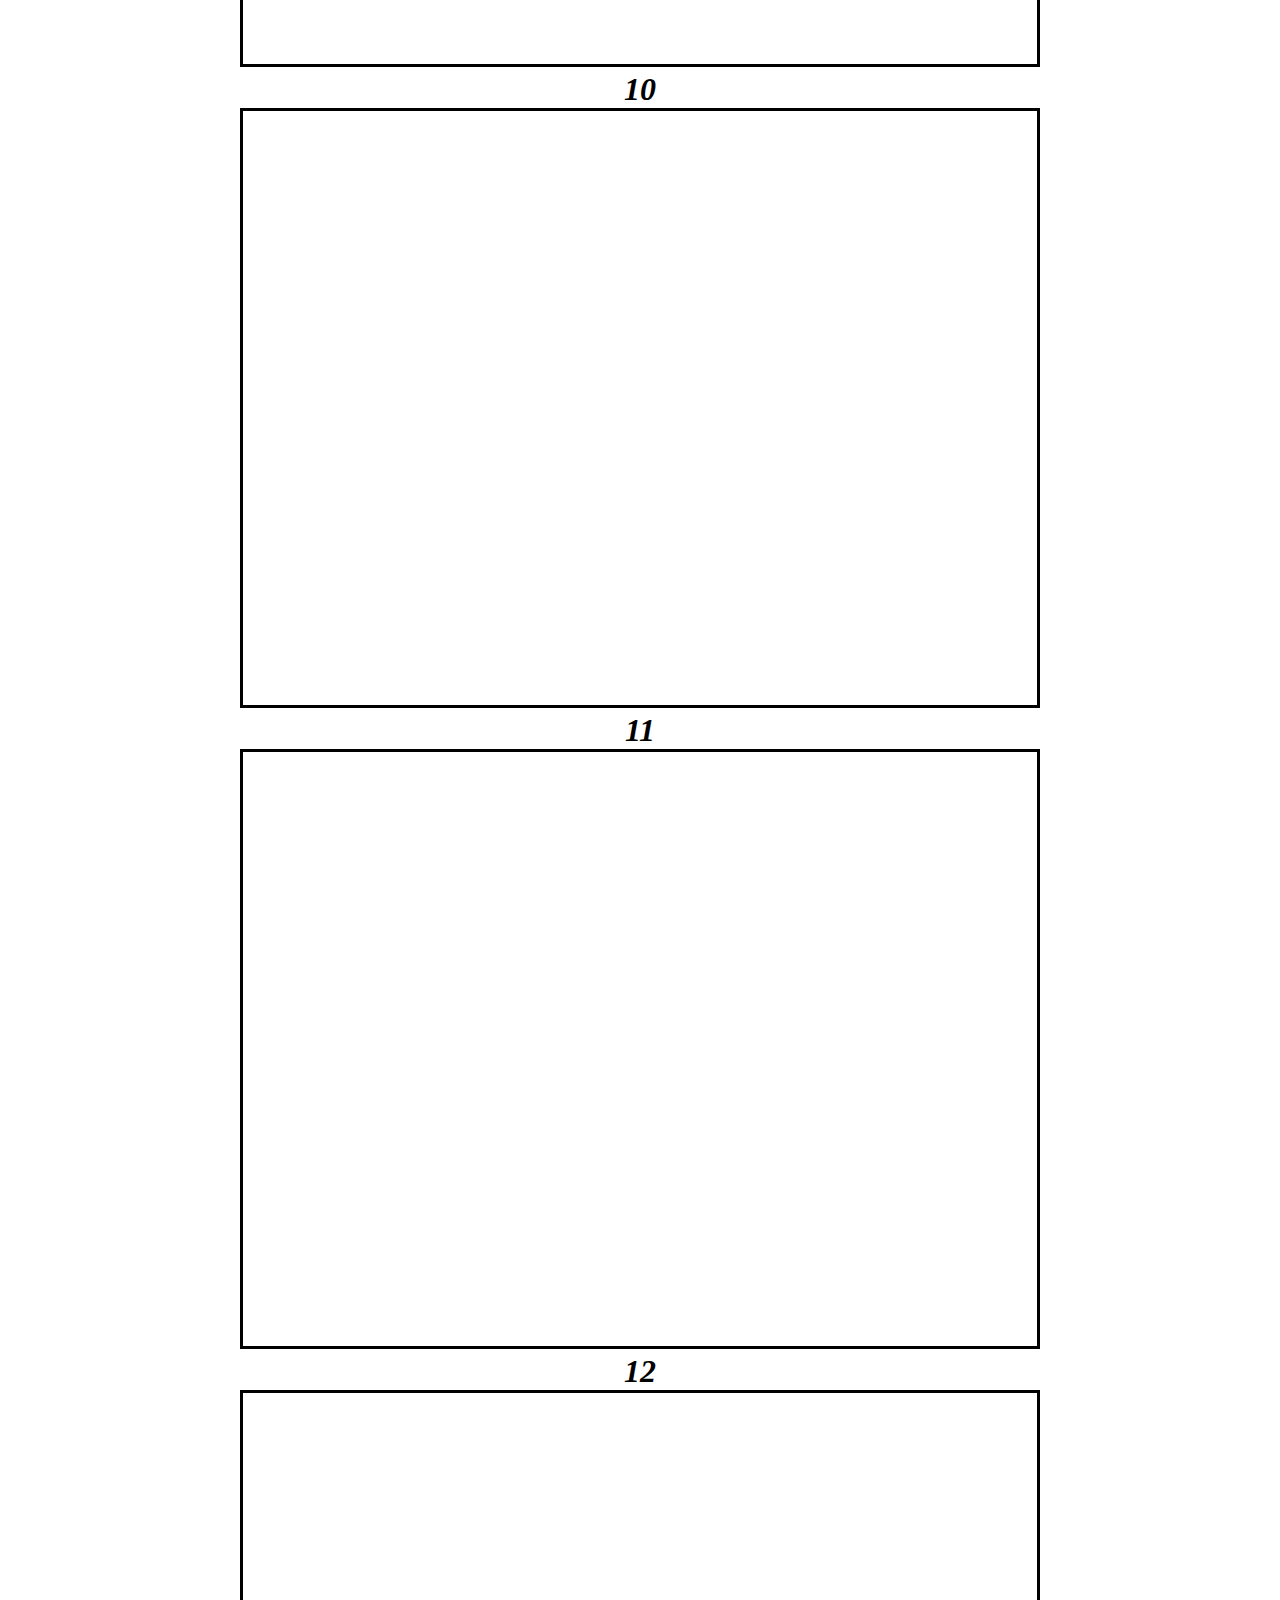
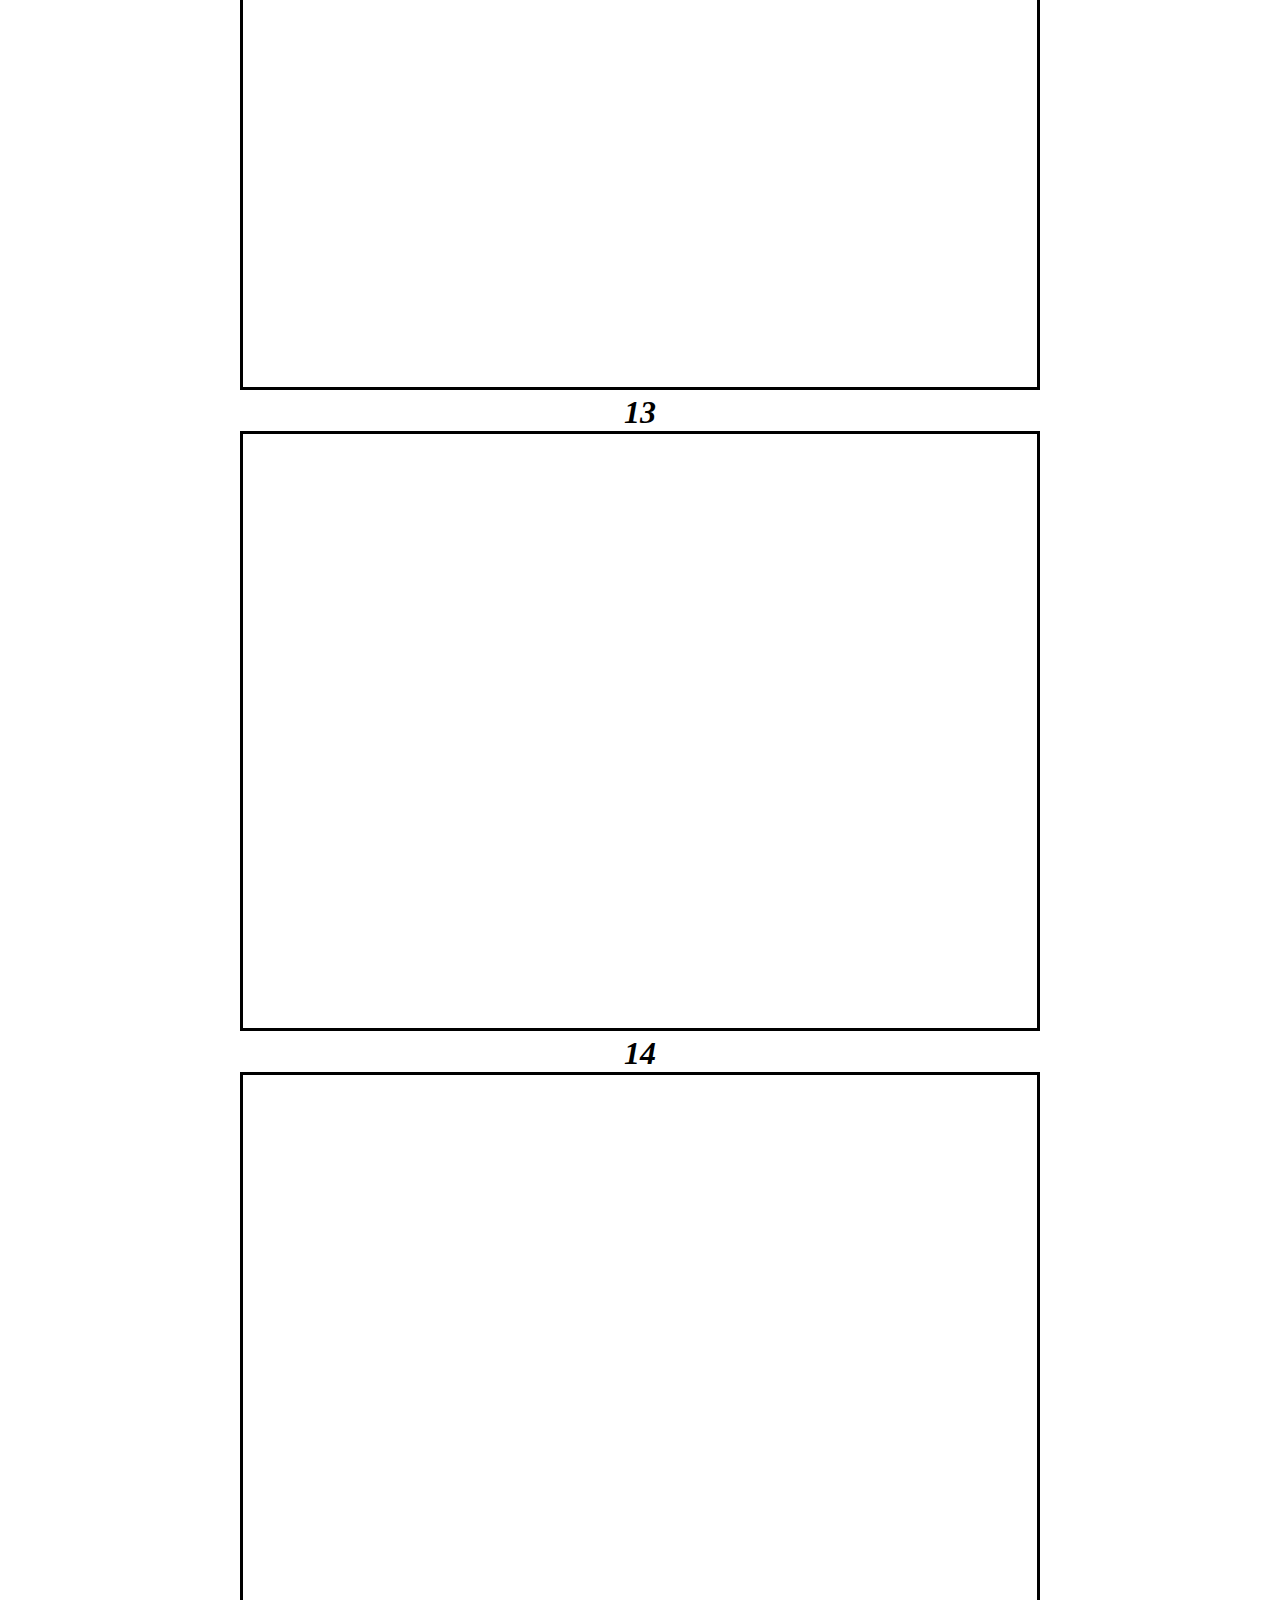
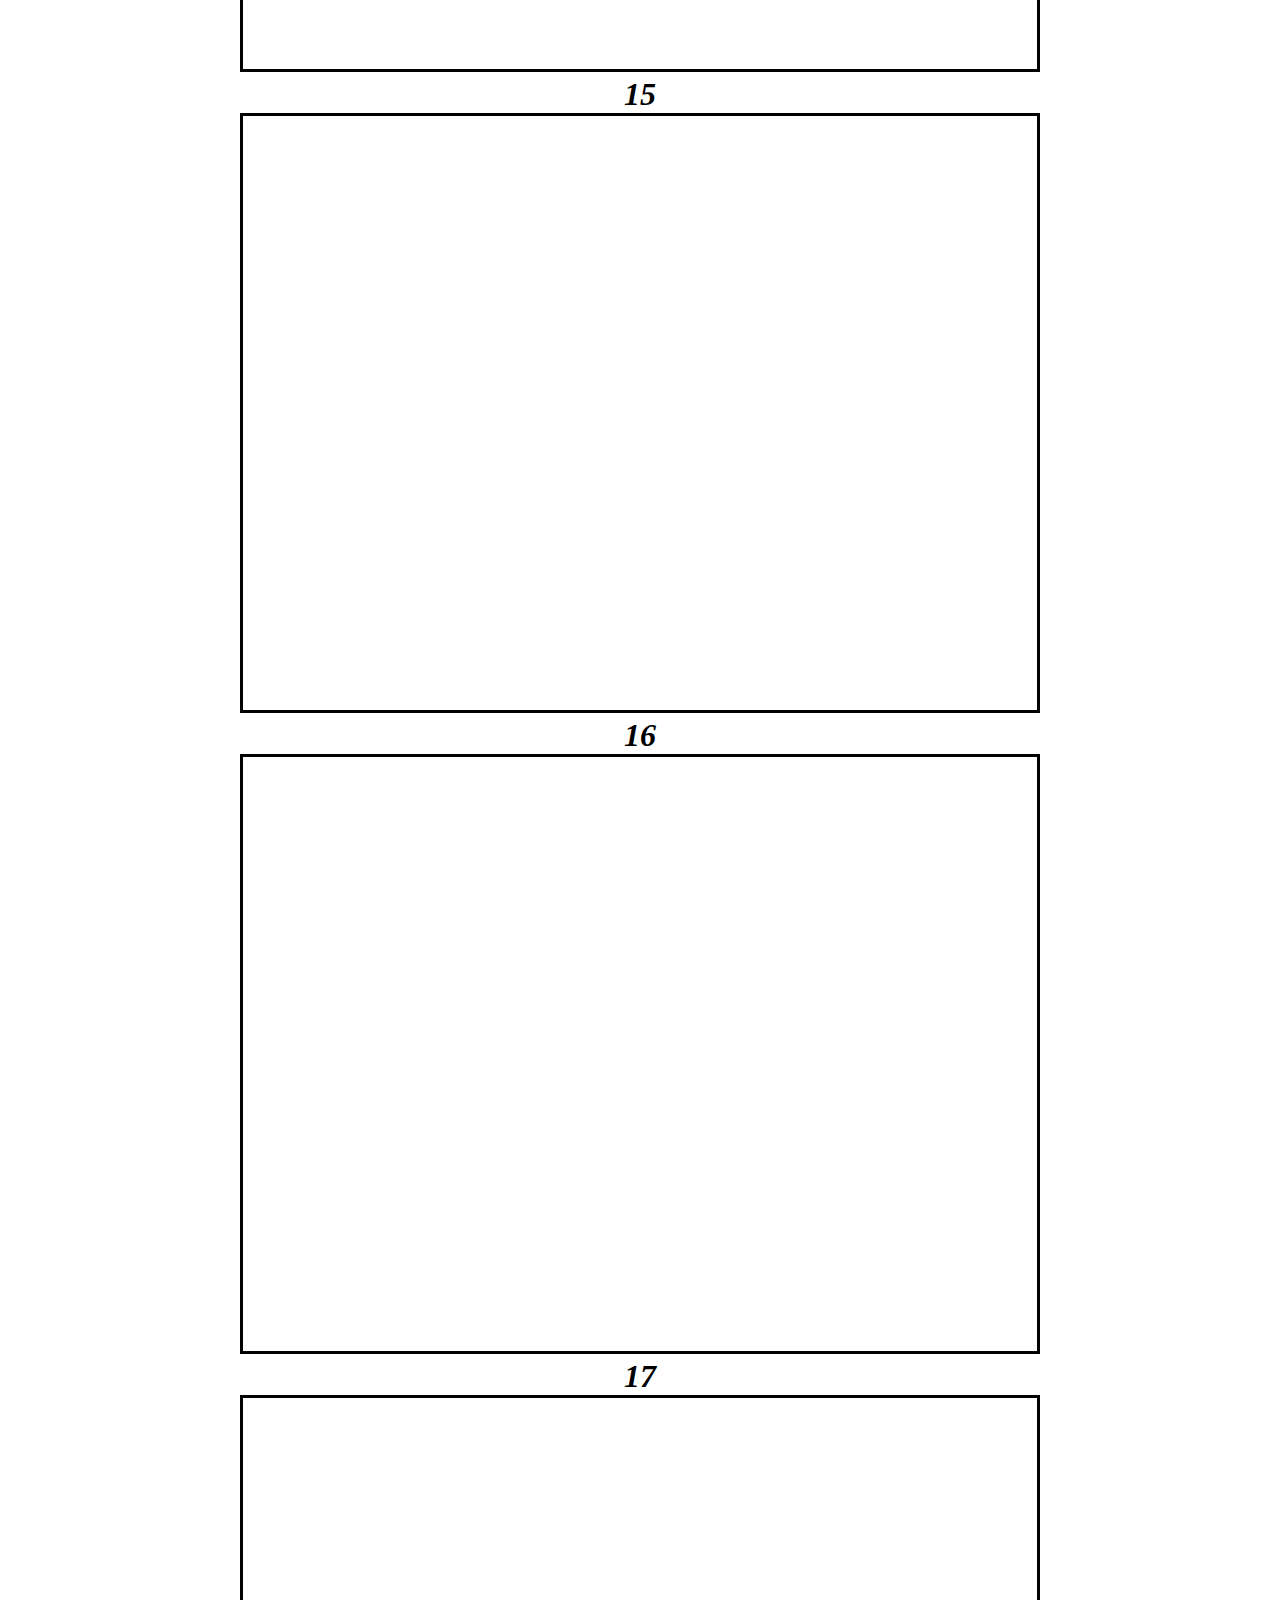
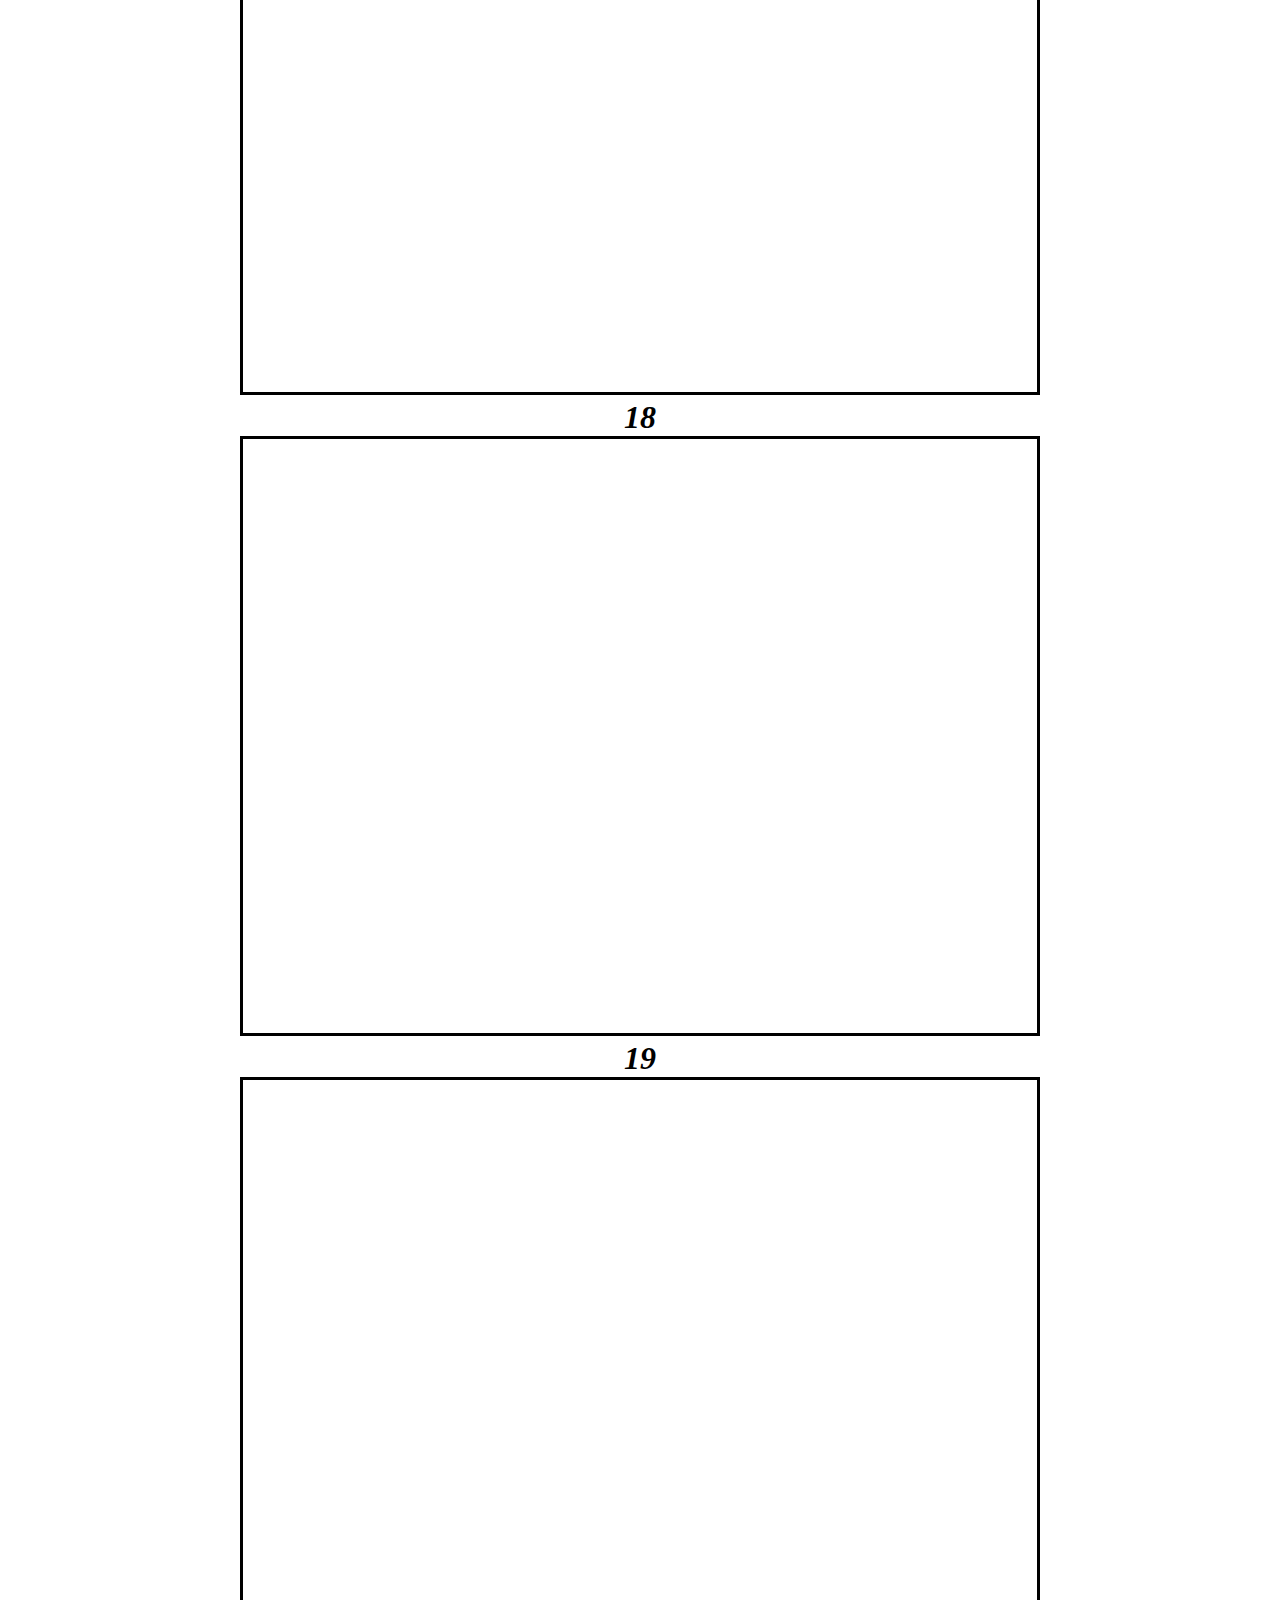
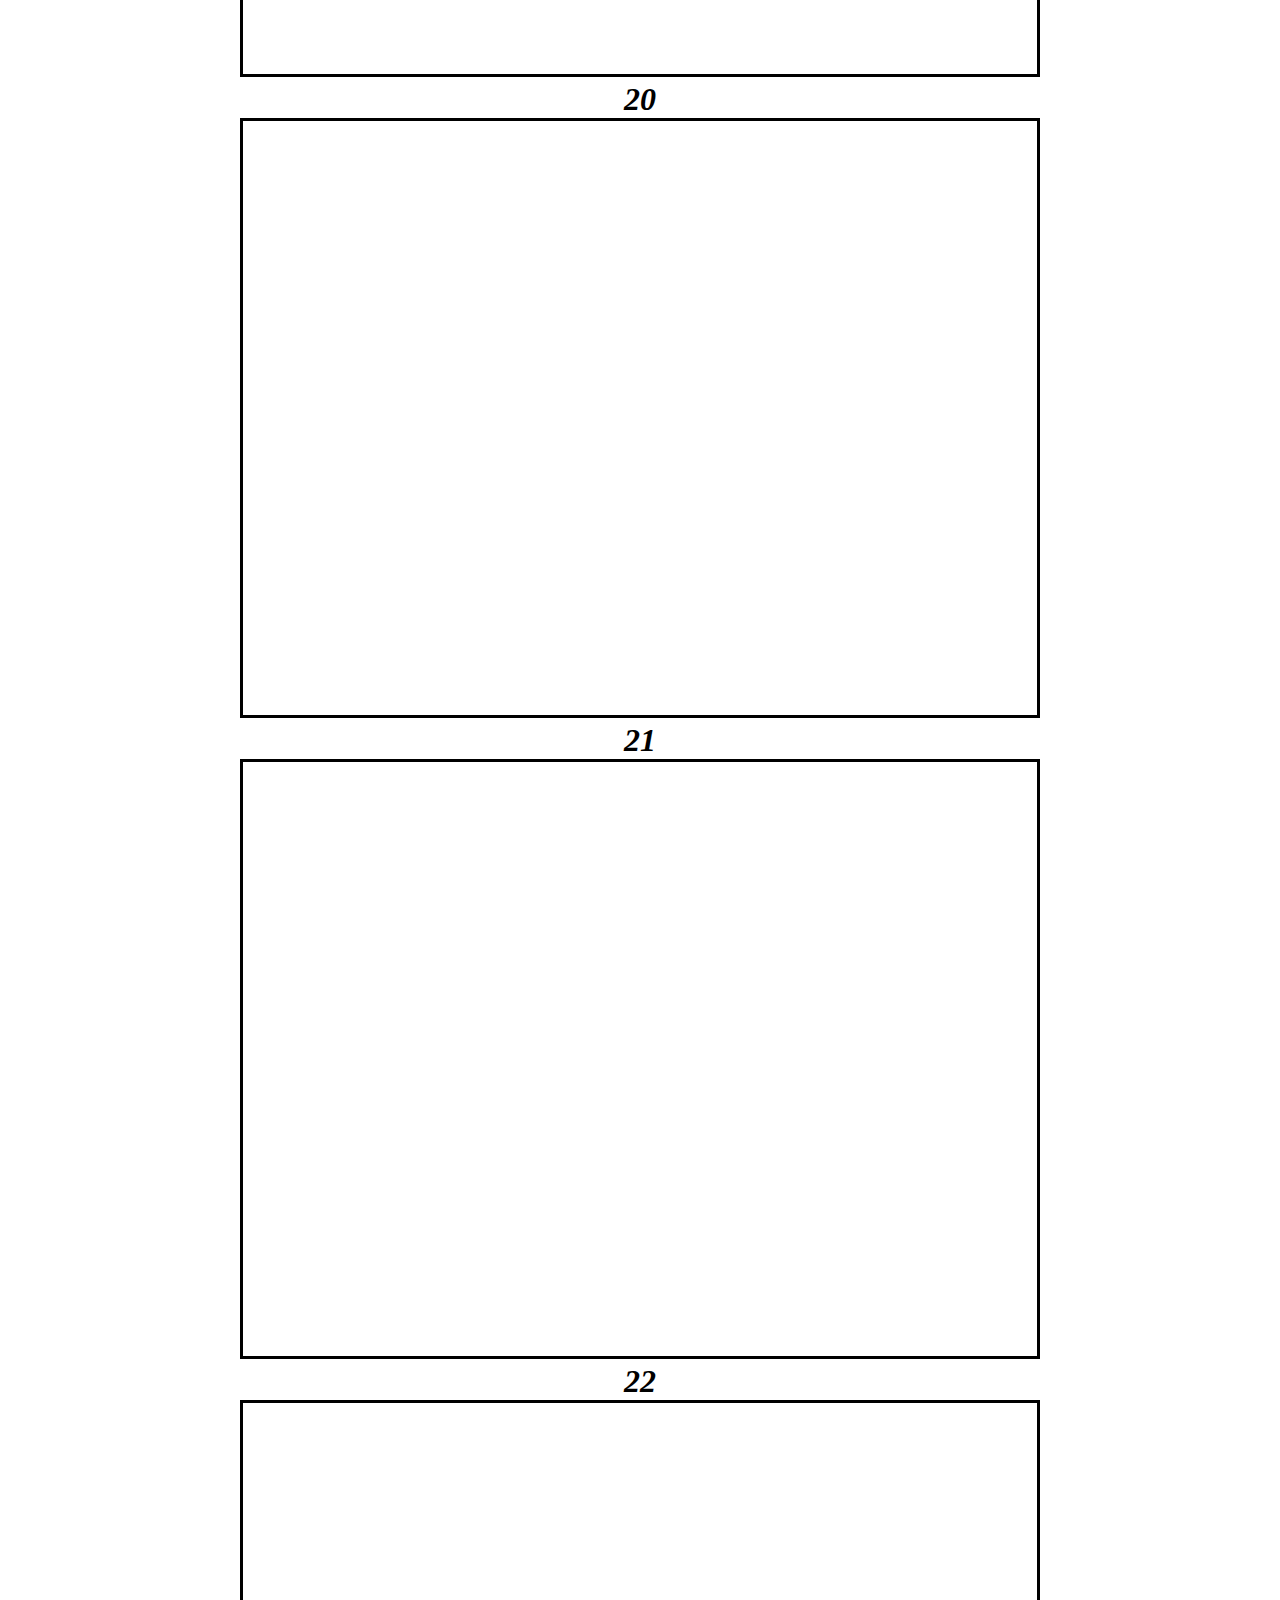
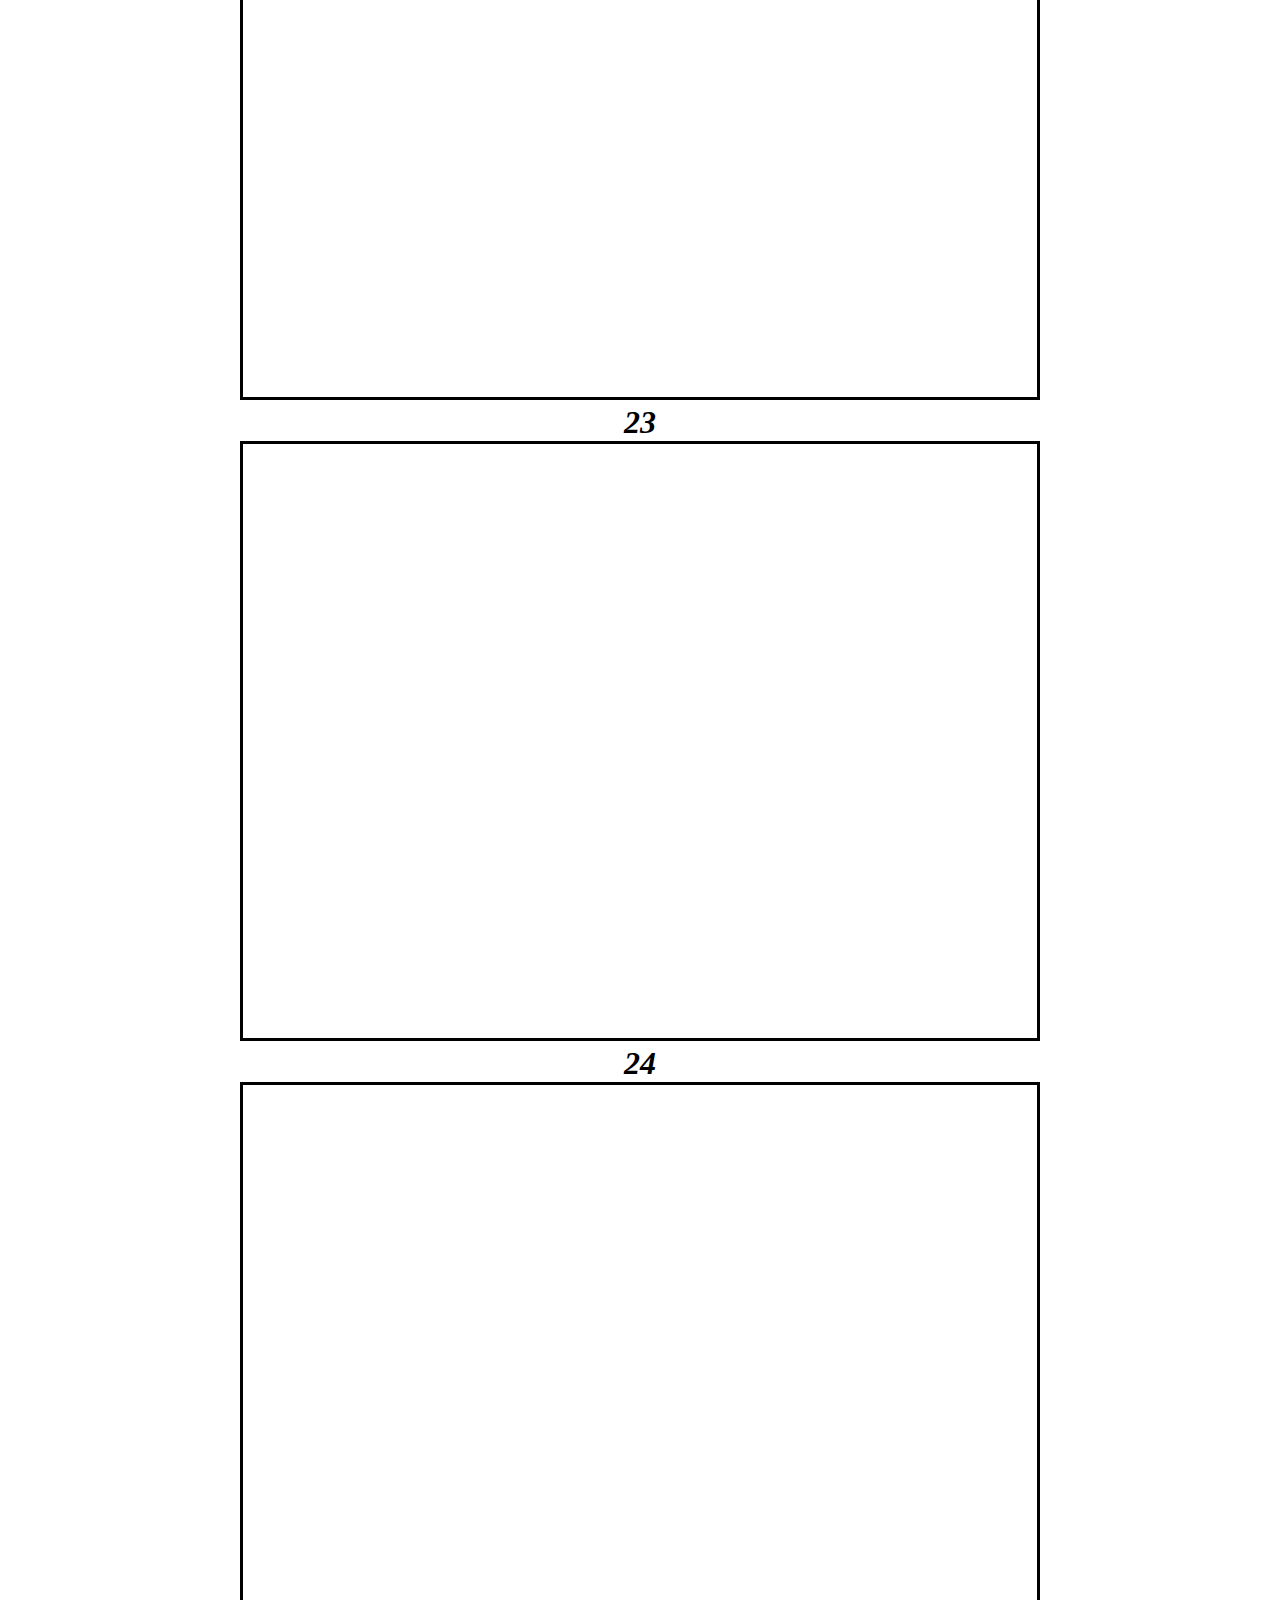
==== commit abab71bf: "Update blouse.html" ====
--- a/blouse.html
+++ b/blouse.html
@@ -16,311 +16,311 @@
     </header>
     <main class="images">
     <figure>
-        <img src="images/IMG_20250216_075052.jpg" height="auto" width="80%" loading="lazy">
+        <img src="IMG_20250216_075052.jpg" height="auto" width="80%" loading="lazy">
         <figcaption>1</figcaption>
     </figure>
     <figure>
-        <img src="images/IMG_20250216_075114.jpg" height="auto" width="80%" loading="lazy">
+        <img src="IMG_20250216_075114.jpg" height="auto" width="80%" loading="lazy">
         <figcaption>2</figcaption>
     </figure>
         <figure>
-        <img src="images/IMG_20250216_075137.jpg" height="auto" width="80%" loading="lazy">
+        <img src="IMG_20250216_075137.jpg" height="auto" width="80%" loading="lazy">
         <figcaption>3</figcaption>
     </figure>
     <figure>
-        <img src="images/IMG_20250216_075151.jpg" height="auto" width="80%" loading="lazy">
+        <img src="IMG_20250216_075151.jpg" height="auto" width="80%" loading="lazy">
         <figcaption>4</figcaption>
     </figure>
         <figure>
-        <img src="images/IMG_20250216_075327.jpg" height="auto" width="80%" loading="lazy">
+        <img src="IMG_20250216_075327.jpg" height="auto" width="80%" loading="lazy">
         <figcaption>5</figcaption>
     </figure>
     <figure>
-        <img src="images/IMG_20250216_075432.jpg" height="auto" width="80%" loading="lazy">
+        <img src="IMG_20250216_075432.jpg" height="auto" width="80%" loading="lazy">
         <figcaption>6</figcaption>
     </figure>
         <figure>
-        <img src="images/IMG_20250216_075449.jpg" height="auto" width="80%" loading="lazy">
+        <img src="IMG_20250216_075449.jpg" height="auto" width="80%" loading="lazy">
         <figcaption>7</figcaption>
     </figure>
     <figure>
-        <img src="images/IMG_20250216_075507.jpg" height="auto" width="80%" loading="lazy">
+        <img src="IMG_20250216_075507.jpg" height="auto" width="80%" loading="lazy">
         <figcaption>8</figcaption>
     </figure>
         <figure>
-        <img src="images/IMG_20250216_075551.jpg" height="auto" width="80%" loading="lazy">
+        <img src="IMG_20250216_075551.jpg" height="auto" width="80%" loading="lazy">
         <figcaption>9</figcaption>
     </figure>
     <figure>
-        <img src="images/IMG_20250216_075533.jpg" height="auto" width="80%" loading="lazy">
+        <img src="IMG_20250216_075533.jpg" height="auto" width="80%" loading="lazy">
         <figcaption>10</figcaption>
     </figure>
         <figure>
-        <img src="images/IMG_20250216_075616.jpg" height="auto" width="80%" loading="lazy">
+        <img src="IMG_20250216_075616.jpg" height="auto" width="80%" loading="lazy">
         <figcaption>11</figcaption>
     </figure>
     <figure>
-        <img src="images/IMG_20250216_075655.jpg" height="auto" width="80%" loading="lazy">
+        <img src="IMG_20250216_075655.jpg" height="auto" width="80%" loading="lazy">
         <figcaption>12</figcaption>
     </figure>
         <figure>
-        <img src="images/IMG_20250216_075635.jpg" height="auto" width="80%" loading="lazy">
+        <img src="IMG_20250216_075635.jpg" height="auto" width="80%" loading="lazy">
         <figcaption>13</figcaption>
     </figure>
     <figure>
-        <img src="images/IMG_20250216_075714.jpg" height="auto" width="80%" loading="lazy">
+        <img src="IMG_20250216_075714.jpg" height="auto" width="80%" loading="lazy">
         <figcaption>14</figcaption>
     </figure>
     <figure>
-        <img src="images/IMG_20250216_075752.jpg" height="auto" width="80%" loading="lazy">
+        <img src="IMG_20250216_075752.jpg" height="auto" width="80%" loading="lazy">
         <figcaption>15</figcaption>
     </figure>
     <figure>
-        <img src="images/IMG_20250216_075842.jpg" height="auto" width="80%" loading="lazy">
+        <img src="IMG_20250216_075842.jpg" height="auto" width="80%" loading="lazy">
         <figcaption>16</figcaption>
     </figure>
        <figure>
-        <img src="images/IMG_20250216_080505.jpg" height="auto" width="80%" loading="lazy">
+        <img src="IMG_20250216_080505.jpg" height="auto" width="80%" loading="lazy">
         <figcaption>17</figcaption>
     </figure>
     <figure>
-        <img src="images/IMG_20250216_080620.jpg" height="auto" width="80%" loading="lazy">
+        <img src="IMG_20250216_080620.jpg" height="auto" width="80%" loading="lazy">
         <figcaption>18</figcaption>
     </figure>
         <figure>
-        <img src="images/IMG_20250216_080645.jpg" height="auto" width="80%" loading="lazy">
+        <img src="IMG_20250216_080645.jpg" height="auto" width="80%" loading="lazy">
         <figcaption>19</figcaption>
     </figure>
     <figure>
-        <img src="images/IMG_20250216_080659.jpg" height="auto" width="80%" loading="lazy">
+        <img src="IMG_20250216_080659.jpg" height="auto" width="80%" loading="lazy">
         <figcaption>20</figcaption>
     </figure>
         <figure>
-        <img src="images/IMG_20250216_080715.jpg" height="auto" width="80%" loading="lazy">
+        <img src="IMG_20250216_080715.jpg" height="auto" width="80%" loading="lazy">
         <figcaption>21</figcaption>
     </figure>
         <figure>
-        <img src="images/IMG_20250216_080205.jpg" height="auto" width="80%" loading="lazy">
+        <img src="IMG_20250216_080205.jpg" height="auto" width="80%" loading="lazy">
         <figcaption>22</figcaption>
     </figure>
     <figure>
-        <img src="images/IMG_20250216_080223.jpg" height="auto" width="80%" loading="lazy">
+        <img src="IMG_20250216_080223.jpg" height="auto" width="80%" loading="lazy">
         <figcaption>23</figcaption>
     </figure>
         <figure>
-        <img src="images/IMG_20250216_080242.jpg" height="auto" width="80%" loading="lazy">
+        <img src="IMG_20250216_080242.jpg" height="auto" width="80%" loading="lazy">
         <figcaption>24</figcaption>
     </figure>
     <figure>
-        <img src="images/IMG_20250216_080321.jpg" height="auto" width="80%" loading="lazy">
+        <img src="IMG_20250216_080321.jpg" height="auto" width="80%" loading="lazy">
         <figcaption>25</figcaption>
     </figure>
         <figure>
-        <img src="images/IMG_20250216_080358.jpg" height="auto" width="80%" loading="lazy">
+        <img src="IMG_20250216_080358.jpg" height="auto" width="80%" loading="lazy">
         <figcaption>26</figcaption>
     </figure>
     <figure>
-        <img src="images/IMG_20250216_080419.jpg" height="auto" width="80%" loading="lazy">
+        <img src="IMG_20250216_080419.jpg" height="auto" width="80%" loading="lazy">
         <figcaption>27</figcaption>
     </figure>
         <figure>
-        <img src="images/IMG_20250216_080442.jpg" height="auto" width="80%" loading="lazy">
+        <img src="IMG_20250216_080442.jpg" height="auto" width="80%" loading="lazy">
         <figcaption>28</figcaption>
     </figure>
     <figure>
-        <img src="images/IMG_20250216_080604.jpg" height="auto" width="80%" loading="lazy">
+        <img src="IMG_20250216_080604.jpg" height="auto" width="80%" loading="lazy">
         <figcaption>29</figcaption>
     </figure>
         <figure>
-        <img src="images/IMG_20250216_080550.jpg" height="auto" width="80%" loading="lazy">
+        <img src="IMG_20250216_080550.jpg" height="auto" width="80%" loading="lazy">
         <figcaption>30</figcaption>
     </figure>
     <figure>
-        <img src="images/IMG_20250216_080530.jpg" height="auto" width="80%" loading="lazy">
+        <img src="IMG_20250216_080530.jpg" height="auto" width="80%" loading="lazy">
         <figcaption>31</figcaption>
     </figure>
         <figure>
-        <img src="images/IMG_20250217_103155.jpg" height="auto" width="80%" loading="lazy">
+        <img src="IMG_20250217_103155.jpg" height="auto" width="80%" loading="lazy">
         <figcaption>32</figcaption>
     </figure>
     <figure>
-        <img src="images/IMG_20250217_103208.jpg" height="auto" width="80%" loading="lazy">
+        <img src="IMG_20250217_103208.jpg" height="auto" width="80%" loading="lazy">
         <figcaption>33</figcaption>
     </figure>
         <figure>
-        <img src="images/IMG_20250217_103247.jpg" height="auto" width="80%" loading="lazy">
+        <img src="IMG_20250217_103247.jpg" height="auto" width="80%" loading="lazy">
         <figcaption>34</figcaption>
     </figure>
     <figure>
-        <img src="images/IMG_20250217_103301.jpg" height="auto" width="80%" loading="lazy">
+        <img src="IMG_20250217_103301.jpg" height="auto" width="80%" loading="lazy">
         <figcaption>35</figcaption>
     </figure>
     <figure>
-        <img src="images/IMG_20250217_103325.jpg" height="auto" width="80%" loading="lazy">
+        <img src="IMG_20250217_103325.jpg" height="auto" width="80%" loading="lazy">
         <figcaption>36</figcaption>
     </figure>
     <figure>
-        <img src="images/IMG_20250216_075821.jpg" height="auto" width="80%" loading="lazy">
+        <img src="IMG_20250216_075821.jpg" height="auto" width="80%" loading="lazy">
         <figcaption>37</figcaption>
     </figure>
        <figure>
-        <img src="images/IMG_20250216_075901.jpg" height="auto" width="80%" loading="lazy">
+        <img src="IMG_20250216_075901.jpg" height="auto" width="80%" loading="lazy">
         <figcaption>38</figcaption>
     </figure>
     <figure>
-        <img src="images/IMG_20250216_075919.jpg" height="auto" width="80%" loading="lazy">
+        <img src="IMG_20250216_075919.jpg" height="auto" width="80%" loading="lazy">
         <figcaption>39</figcaption>
     </figure>
         <figure>
-        <img src="images/IMG_20250216_075944.jpg" height="auto" width="80%" loading="lazy">
+        <img src="IMG_20250216_075944.jpg" height="auto" width="80%" loading="lazy">
         <figcaption>40</figcaption>
     </figure>
     <figure>
-        <img src="images/IMG_20250216_080032.jpg" height="auto" width="80%" loading="lazy">
+        <img src="IMG_20250216_080032.jpg" height="auto" width="80%" loading="lazy">
         <figcaption>41</figcaption>
     </figure>
         <figure>
-        <img src="images/IMG_20250217_105205.jpg" height="auto" width="80%" loading="lazy">
+        <img src="IMG_20250217_105205.jpg" height="auto" width="80%" loading="lazy">
         <figcaption>42</figcaption>
     </figure>
         <figure>
-        <img src="images/IMG_20250217_105224.jpg" height="auto" width="80%" loading="lazy">
+        <img src="IMG_20250217_105224.jpg" height="auto" width="80%" loading="lazy">
         <figcaption>43</figcaption>
     </figure>
         <figure>
-        <img src="images/IMG_20250217_105239.jpg" height="auto" width="80%" loading="lazy">
+        <img src="IMG_20250217_105239.jpg" height="auto" width="80%" loading="lazy">
         <figcaption>44</figcaption>
     </figure>
     <figure>
-        <img src="images/IMG_20250217_105310.jpg" height="auto" width="80%" loading="lazy">
+        <img src="IMG_20250217_105310.jpg" height="auto" width="80%" loading="lazy">
         <figcaption>45</figcaption>
     </figure>
         <figure>
-        <img src="images/IMG_20250217_105331.jpg" height="auto" width="80%" loading="lazy">
+        <img src="IMG_20250217_105331.jpg" height="auto" width="80%" loading="lazy">
         <figcaption>46</figcaption>
     </figure>
     <figure>
-        <img src="images/IMG_20250217_105348.jpg" height="auto" width="80%" loading="lazy">
+        <img src="IMG_20250217_105348.jpg" height="auto" width="80%" loading="lazy">
         <figcaption>47</figcaption>
     </figure>
     <figure>
-        <img src="images/IMG_20250217_105406.jpg" height="auto" width="80%" loading="lazy">
+        <img src="IMG_20250217_105406.jpg" height="auto" width="80%" loading="lazy">
         <figcaption>48</figcaption>
     </figure>
     <figure>
-        <img src="images/IMG-20250216-WA0046.jpg" height="auto" width="80%" loading="lazy">
+        <img src="IMG-20250216-WA0046.jpg" height="auto" width="80%" loading="lazy">
         <figcaption>49</figcaption>
     </figure>
        <figure>
-        <img src="images/IMG_20250217_105422.jpg" height="auto" width="80%" loading="lazy">
+        <img src="IMG_20250217_105422.jpg" height="auto" width="80%" loading="lazy">
         <figcaption>50</figcaption>
     </figure>
      <figure>
-        <img src="images/IMG_20250217_105503.jpg" height="auto" width="80%" loading="lazy">
+        <img src="IMG_20250217_105503.jpg" height="auto" width="80%" loading="lazy">
         <figcaption>51</figcaption>
     </figure>
     <figure>
-        <img src="images/IMG_20250217_105522.jpg" height="auto" width="80%" loading="lazy">
+        <img src="IMG_20250217_105522.jpg" height="auto" width="80%" loading="lazy">
         <figcaption>52</figcaption>
     </figure>
         <figure>
-        <img src="images/IMG_20250217_111845.jpg" height="auto" width="80%" loading="lazy">
+        <img src="IMG_20250217_111845.jpg" height="auto" width="80%" loading="lazy">
         <figcaption>53</figcaption>
     </figure>
     <figure>
-        <img src="images/IMG_20250217_111910.jpg" height="auto" width="80%" loading="lazy">
+        <img src="IMG_20250217_111910.jpg" height="auto" width="80%" loading="lazy">
         <figcaption>54</figcaption>
     </figure>
         <figure>
-        <img src="images/IMG_20250217_111932.jpg" height="auto" width="80%" loading="lazy">
+        <img src="IMG_20250217_111932.jpg" height="auto" width="80%" loading="lazy">
         <figcaption>55</figcaption>
     </figure>
     <figure>
-        <img src="images/IMG_20250217_111954.jpg" height="auto" width="80%" loading="lazy">
+        <img src="IMG_20250217_111954.jpg" height="auto" width="80%" loading="lazy">
         <figcaption>56</figcaption>
     </figure>
         <figure>
-        <img src="images/IMG_20250217_112020.jpg" height="auto" width="80%" loading="lazy">
+        <img src="IMG_20250217_112020.jpg" height="auto" width="80%" loading="lazy">
         <figcaption>57</figcaption>
     </figure>
     <figure>
-        <img src="images/IMG_20250217_112052.jpg" height="auto" width="80%" loading="lazy">
+        <img src="IMG_20250217_112052.jpg" height="auto" width="80%" loading="lazy">
         <figcaption>58</figcaption>
     </figure>
         <figure>
-        <img src="images/IMG-20250216-WA0030.jpg" height="auto" width="80%" loading="lazy">
+        <img src="IMG-20250216-WA0030.jpg" height="auto" width="80%" loading="lazy">
         <figcaption>59</figcaption>
     </figure>
     <figure>
-        <img src="images/IMG-20250216-WA0031.jpg" height="auto" width="80%" loading="lazy">
+        <img src="IMG-20250216-WA0031.jpg" height="auto" width="80%" loading="lazy">
         <figcaption>60</figcaption>
     </figure>
          <figure>
-        <img src="images/IMG_20250217_121512.jpg" height="auto" width="80%" loading="lazy">
+        <img src="IMG_20250217_121512.jpg" height="auto" width="80%" loading="lazy">
         <figcaption>61</figcaption>
     </figure>
     <figure>
-        <img src="images/IMG_20250217_121533.jpg" height="auto" width="80%" loading="lazy">
+        <img src="IMG_20250217_121533.jpg" height="auto" width="80%" loading="lazy">
         <figcaption>62</figcaption>
     </figure>
         <figure>
-        <img src="images/IMG_20250217_121602.jpg" height="auto" width="80%" loading="lazy">
+        <img src="IMG_20250217_121602.jpg" height="auto" width="80%" loading="lazy">
         <figcaption>63</figcaption>
     </figure>
     <figure>
-        <img src="images/IMG_20250217_121643.jpg" height="auto" width="80%" loading="lazy">
+        <img src="IMG_20250217_121643.jpg" height="auto" width="80%" loading="lazy">
         <figcaption>64</figcaption>
     </figure>
         <figure>
-        <img src="images/IMG_20250217_121658.jpg" height="auto" width="80%" loading="lazy">
+        <img src="IMG_20250217_121658.jpg" height="auto" width="80%" loading="lazy">
         <figcaption>65</figcaption>
     </figure>
     <figure>
-        <img src="images/IMG_20250217_121717.jpg" height="auto" width="80%" loading="lazy">
+        <img src="IMG_20250217_121717.jpg" height="auto" width="80%" loading="lazy">
         <figcaption>66</figcaption>
     </figure>
         <figure>
-        <img src="images/IMG_20250217_121753.jpg" height="auto" width="80%" loading="lazy">
+        <img src="IMG_20250217_121753.jpg" height="auto" width="80%" loading="lazy">
         <figcaption>67</figcaption>
     </figure>
     <figure>
-        <img src="images/IMG_20250217_121803.jpg" height="auto" width="80%" loading="lazy">
+        <img src="IMG_20250217_121803.jpg" height="auto" width="80%" loading="lazy">
         <figcaption>68</figcaption>
     </figure>
         <figure>
-        <img src="images/IMG_20250217_121853.jpg" height="auto" width="80%" loading="lazy">
+        <img src="IMG_20250217_121853.jpg" height="auto" width="80%" loading="lazy">
         <figcaption>69</figcaption>
     </figure>
     <figure>
-        <img src="images/IMG-20250216-WA0015.jpg" height="auto" width="80%" loading="lazy">
+        <img src="IMG-20250216-WA0015.jpg" height="auto" width="80%" loading="lazy">
         <figcaption>70</figcaption>
     </figure>
          <figure>
-        <img src="images/IMG_20250217_123908.jpg" height="auto" width="80%" loading="lazy">
+        <img src="IMG_20250217_123908.jpg" height="auto" width="80%" loading="lazy">
         <figcaption>71</figcaption>
     </figure>
     <figure>
-        <img src="images/IMG_20250217_123929.jpg" height="auto" width="80%" loading="lazy">
+        <img src="IMG_20250217_123929.jpg" height="auto" width="80%" loading="lazy">
         <figcaption>72</figcaption>
     </figure>
         <figure>
-        <img src="images/IMG_20250217_123956.jpg" height="auto" width="80%" loading="lazy">
+        <img src="IMG_20250217_123956.jpg" height="auto" width="80%" loading="lazy">
         <figcaption>73</figcaption>
     </figure>
     <figure>
-        <img src="images/IMG_20250217_124021.jpg" height="auto" width="80%" loading="lazy">
+        <img src="IMG_20250217_124021.jpg" height="auto" width="80%" loading="lazy">
         <figcaption>74</figcaption>
     </figure>
         <figure>
-        <img src="images/IMG_20250217_124045.jpg" height="auto" width="80%" loading="lazy">
+        <img src="IMG_20250217_124045.jpg" height="auto" width="80%" loading="lazy">
         <figcaption>75</figcaption>
     </figure>
     <figure>
-        <img src="images/IMG_20250217_124127.jpg" height="auto" width="80%" loading="lazy">
+        <img src="IMG_20250217_124127.jpg" height="auto" width="80%" loading="lazy">
         <figcaption>76</figcaption>
     </figure>
         <figure>
-        <img src="images/IMG_20250217_124202.jpg" height="auto" width="80%" loading="lazy">
+        <img src="IMG_20250217_124202.jpg" height="auto" width="80%" loading="lazy">
         <figcaption>77</figcaption>
     </figure>
   </main>
